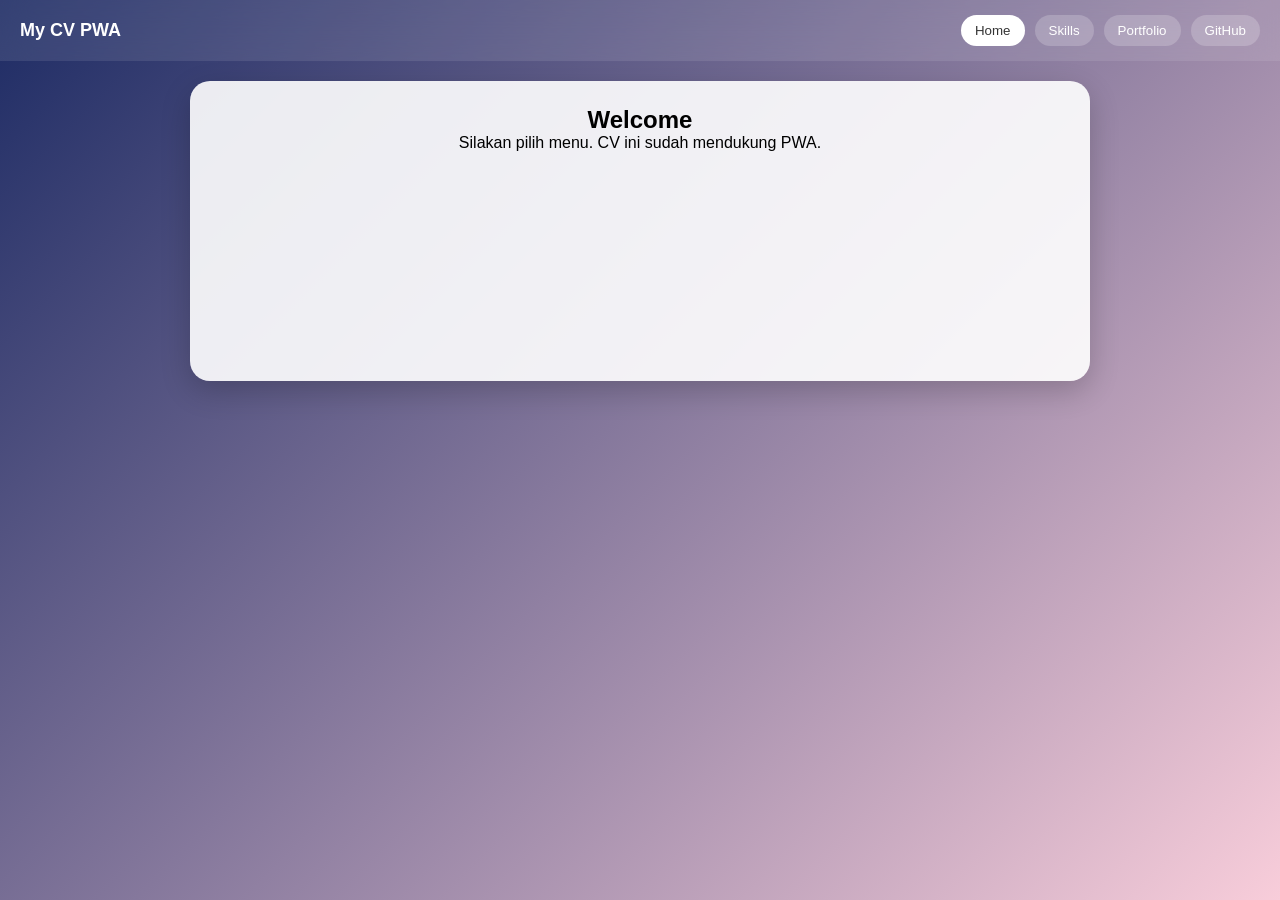
==== index.html @ 461a1b02 "Add files via upload" ====
<!DOCTYPE html>
<html lang="id">
<head>
    <meta charset="UTF-8">
    <meta name="viewport" content="width=device-width, initial-scale=1.0">
    <title>CV Portfolio PWA</title>

    <!-- HUBUNGKAN KE PWA MANIFEST[cite: 1, 4] -->
    <link rel="manifest" href="./manifest.json">
    <meta name="theme-color" content="#1d2b64">
    
    <!-- KONFIGURASI AGAR FULLSCREEN DI SMARTPHONE[cite: 4] -->
    <meta name="mobile-web-app-capable" content="yes">
    <meta name="apple-mobile-web-app-capable" content="yes">
    <meta name="apple-mobile-web-app-status-bar-style" content="black-translucent">
    <link rel="apple-touch-icon" href="image.png">

    <!-- JQUERY UNTUK LOGIKA GITHUB INFO[cite: 2] -->
    <script src="https://code.jquery.com/jquery-3.6.0.min.js"></script>

    <style>
        /* CSS DASAR & GLASSMORPHISM[cite: 4] */
        *{
            margin:0;
            padding:0;
            box-sizing:border-box;
            font-family:'Segoe UI',sans-serif;
        }

        body{
            background: linear-gradient(135deg,#1d2b64,#f8cdda);
            min-height:100vh;
        }

        /* NAVBAR STICKY[cite: 4] */
        .navbar{
            display:flex;
            justify-content:space-between;
            align-items:center;
            padding:15px 20px;
            backdrop-filter: blur(15px);
            position:sticky;
            top:0;
            z-index:1000;
            background: rgba(255, 255, 255, 0.1);
        }

        .logo{
            color:white;
            font-weight:bold;
            font-size:18px;
        }

        .menu{
            display:flex;
            gap:10px;
        }

        .menu button{
            padding:8px 14px;
            border:none;
            border-radius:20px;
            background:rgba(255,255,255,0.2);
            color:white;
            cursor:pointer;
            transition:0.3s;
        }

        .menu button:hover, .menu button.active{
            background:white;
            color:#333;
        }

        .hamburger{
            display:none;
            flex-direction:column;
            cursor:pointer;
        }

        .hamburger div{
            width:25px;
            height:3px;
            background:white;
            margin:4px;
        }

        /* CONTAINER KONTEN[cite: 4] */
        #content{
            max-width:900px;
            margin:20px auto;
            background:rgba(255,255,255,0.9);
            padding:25px;
            border-radius:20px;
            box-shadow:0 10px 30px rgba(0,0,0,0.2);
            min-height:300px;
            animation:fade 0.4s;
        }

        @keyframes fade{
            from{opacity:0; transform:translateY(10px);}
            to{opacity:1;}
        }

        /* RESPONSIVE MENU UNTUK SMARTPHONE[cite: 4] */
        @media(max-width:768px){
            .menu{
                position:absolute;
                top:60px;
                left:0;
                width:100%;
                background:rgba(0,0,0,0.9);
                flex-direction:column;
                display:none;
                padding:10px;
            }
            .menu.show{
                display:flex;
            }
            .menu button{
                width:100%;
            }
            .hamburger{
                display:flex;
            }
        }
    </style>
</head>
<body>

<div class="navbar">
    <div class="logo">My CV PWA</div>

    <div class="hamburger" id="hamburger">
        <div></div>
        <div></div>
        <div></div>
    </div>

    <div class="menu" id="menu">
        <button class="active" onclick="loadPage('home')">Home</button>
        <button onclick="loadPage('skills')">Skills</button>
        <button onclick="loadPage('portfolio')">Portfolio</button>
        <button onclick="loadPage('github')">GitHub</button>
    </div>
</div>

<div id="content">
    <!-- Konten Default -->
    <h2 style="text-align:center;">Welcome</h2>
    <p style="text-align:center;">Silakan pilih menu. CV ini sudah mendukung PWA.</p>
</div>

<script>
    // 1. REGISTRASI SERVICE WORKER UNTUK PWA[cite: 4, 9]
    if ('serviceWorker' in navigator) {
        window.addEventListener('load', () => {
            navigator.serviceWorker.register('./sw.js')
                .then(() => console.log('Service Worker: Terdaftar'))
                .catch(err => console.error('Service Worker: Gagal', err));
        });
    }

    // 2. LOGIKA MENU HAMBURGER[cite: 4]
    document.getElementById('hamburger').addEventListener('click', function() {
        document.getElementById('menu').classList.toggle('show');
    });

    // 3. LOGIKA NAVIGASI KONTEN (SPA STYLE)[cite: 4]
    function loadPage(page){
        let content = document.getElementById('content');
        
        // Menutup menu mobile setelah klik
        document.getElementById('menu').classList.remove('show');
        
        // Mengganti tombol aktif
        document.querySelectorAll('.menu button').forEach(btn => btn.classList.remove('active'));
        event.target.classList.add('active');

        // Menampilkan konten berdasarkan halaman[cite: 2, 3, 6, 8]
        if(page === 'home'){
            content.innerHTML = `
                <div style="text-align:center;">
                    <img src="image.png" style="width:130px; height:130px; border-radius:50%; border:4px solid #fff; box-shadow:0 5px 15px rgba(0,0,0,0.2);">
                    <h3>Ahmad Fauzi</h3>
                    <p>Mahasiswa pengembang web dan desain UI/UX.</p>
                </div>`;
        } else if(page === 'skills'){
            content.innerHTML = `
                <h2>Skills</h2>
                <div style="display: grid; grid-template-columns: repeat(auto-fit, minmax(120px,1fr)); gap: 10px;">
                    <div style="padding:20px; background:#46a3a7; color:white; text-align:center; border-radius:10px;">HTML</div>
                    <div style="padding:20px; background:#46a3a7; color:white; text-align:center; border-radius:10px;">CSS</div>
                    <div style="padding:20px; background:#46a3a7; color:white; text-align:center; border-radius:10px;">JavaScript</div>
                </div>`;
        } else if(page === 'portfolio'){
            content.innerHTML = `
                <h2>Portfolio</h2>
                <div style="display: grid; grid-template-columns: repeat(auto-fit, minmax(150px,1fr)); gap: 10px;">
                    <div style="padding: 20px; background: #2fc989; border-radius: 10px; text-align: center;">Project CV PWA</div>
                    <div style="padding: 20px; background: #2fc989; border-radius: 10px; text-align: center;">Inventory System</div>
                </div>`;
        } else if(page === 'github'){
            content.innerHTML = `<h2>GitHub Info</h2><p>Loading data...</p>`;
            // Logika fetch GitHub bisa ditambahkan di sini[cite: 2]
        }
    }
</script>

</body>
</html>
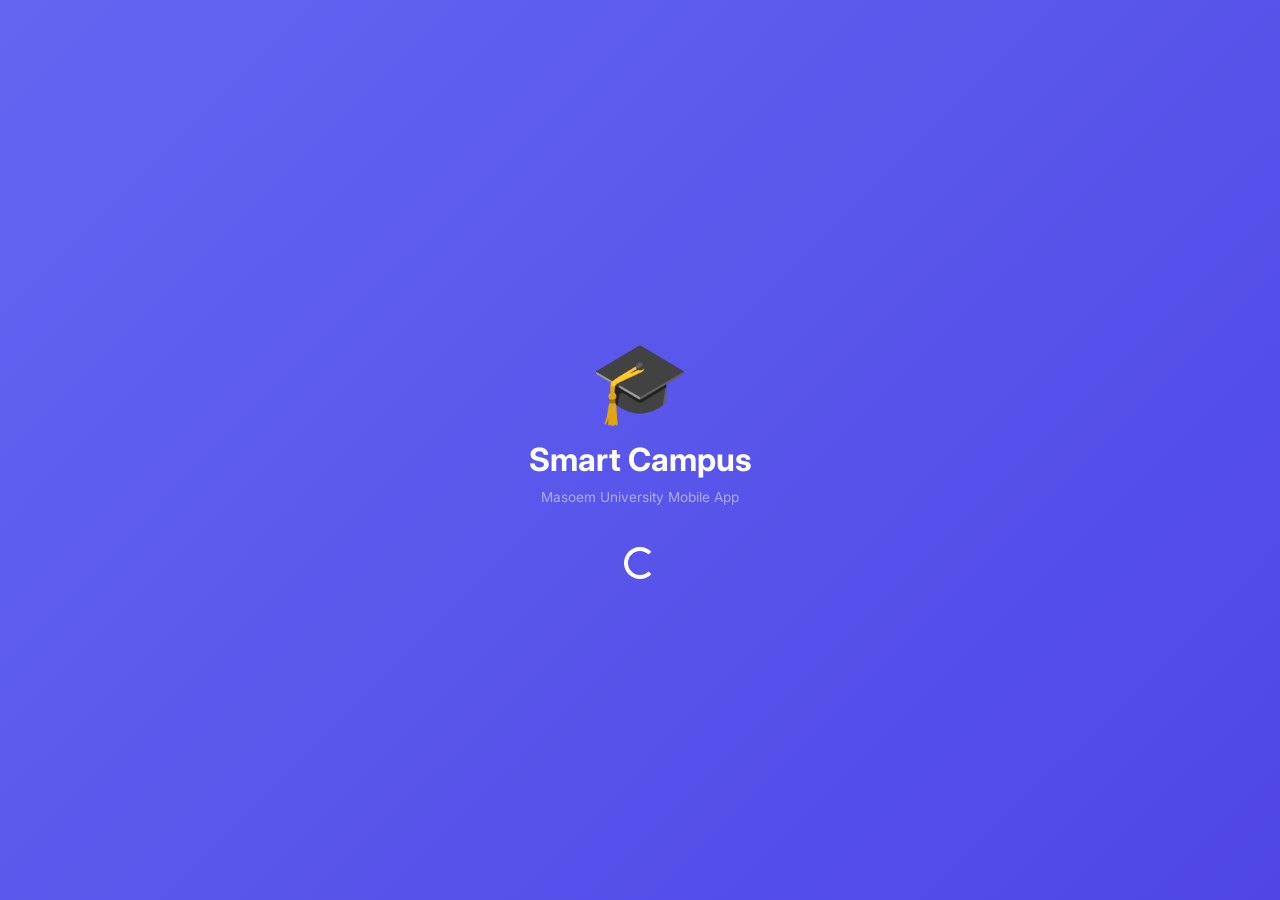
==== commit 6424c73e: "Add files via upload" ====
--- a/index.html
+++ b/index.html
@@ -3,208 +3,178 @@
 <head>
     <meta charset="UTF-8">
     <meta name="viewport" content="width=device-width, initial-scale=1.0">
-    <title>CV Portfolio PWA</title>
-
-    <!-- HUBUNGKAN KE PWA MANIFEST[cite: 1, 4] -->
-    <link rel="manifest" href="./manifest.json">
-    <meta name="theme-color" content="#1d2b64">
-    
-    <!-- KONFIGURASI AGAR FULLSCREEN DI SMARTPHONE[cite: 4] -->
-    <meta name="mobile-web-app-capable" content="yes">
-    <meta name="apple-mobile-web-app-capable" content="yes">
-    <meta name="apple-mobile-web-app-status-bar-style" content="black-translucent">
-    <link rel="apple-touch-icon" href="image.png">
-
-    <!-- JQUERY UNTUK LOGIKA GITHUB INFO[cite: 2] -->
-    <script src="https://code.jquery.com/jquery-3.6.0.min.js"></script>
-
-    <style>
-        /* CSS DASAR & GLASSMORPHISM[cite: 4] */
-        *{
-            margin:0;
-            padding:0;
-            box-sizing:border-box;
-            font-family:'Segoe UI',sans-serif;
-        }
-
-        body{
-            background: linear-gradient(135deg,#1d2b64,#f8cdda);
-            min-height:100vh;
-        }
-
-        /* NAVBAR STICKY[cite: 4] */
-        .navbar{
-            display:flex;
-            justify-content:space-between;
-            align-items:center;
-            padding:15px 20px;
-            backdrop-filter: blur(15px);
-            position:sticky;
-            top:0;
-            z-index:1000;
-            background: rgba(255, 255, 255, 0.1);
-        }
-
-        .logo{
-            color:white;
-            font-weight:bold;
-            font-size:18px;
-        }
-
-        .menu{
-            display:flex;
-            gap:10px;
-        }
-
-        .menu button{
-            padding:8px 14px;
-            border:none;
-            border-radius:20px;
-            background:rgba(255,255,255,0.2);
-            color:white;
-            cursor:pointer;
-            transition:0.3s;
-        }
-
-        .menu button:hover, .menu button.active{
-            background:white;
-            color:#333;
-        }
-
-        .hamburger{
-            display:none;
-            flex-direction:column;
-            cursor:pointer;
-        }
-
-        .hamburger div{
-            width:25px;
-            height:3px;
-            background:white;
-            margin:4px;
-        }
-
-        /* CONTAINER KONTEN[cite: 4] */
-        #content{
-            max-width:900px;
-            margin:20px auto;
-            background:rgba(255,255,255,0.9);
-            padding:25px;
-            border-radius:20px;
-            box-shadow:0 10px 30px rgba(0,0,0,0.2);
-            min-height:300px;
-            animation:fade 0.4s;
-        }
-
-        @keyframes fade{
-            from{opacity:0; transform:translateY(10px);}
-            to{opacity:1;}
-        }
-
-        /* RESPONSIVE MENU UNTUK SMARTPHONE[cite: 4] */
-        @media(max-width:768px){
-            .menu{
-                position:absolute;
-                top:60px;
-                left:0;
-                width:100%;
-                background:rgba(0,0,0,0.9);
-                flex-direction:column;
-                display:none;
-                padding:10px;
-            }
-            .menu.show{
-                display:flex;
-            }
-            .menu button{
-                width:100%;
-            }
-            .hamburger{
-                display:flex;
-            }
-        }
-    </style>
+    <title>My Smart Campus</title>
+    <link rel="stylesheet" href="https://cdn.jsdelivr.net/npm/bootstrap@5.3.0/dist/css/bootstrap.min.css">
+    <link rel="stylesheet" href="https://fonts.googleapis.com/css2?family=Inter:wght@400;600;700;800&display=swap">
+    <link rel="stylesheet" href="style.css">
+    <link rel="manifest" href="manifest.json">
 </head>
 <body>
 
-<div class="navbar">
-    <div class="logo">My CV PWA</div>
+    <div class="mobile-wrapper">
+        
+        <div id="splash-screen" class="splash-container">
+            <div class="splash-logo">🎓</div>
+            <h2 class="splash-title text-white fw-bold">Smart Campus</h2>
+            <p class="splash-subtitle text-white-50 small">Masoem University Mobile App</p>
+            <div class="spinner-border text-white mt-4" role="status"></div>
+        </div>
 
-    <div class="hamburger" id="hamburger">
-        <div></div>
-        <div></div>
-        <div></div>
+        <div id="login-page" class="login-container" style="display:none;">
+            <div class="login-card text-center">
+                <div class="login-icon">🔐</div>
+                <h3 class="fw-bold mb-1">Selamat Datang</h3>
+                <p class="text-muted small mb-4">Silakan masuk dengan akun SIAKAD Anda</p>
+                <div class="form-floating mb-3">
+                    <input type="text" id="username" class="form-control" placeholder="NIM Mahasiswa" value="202604001">
+                    <label for="username">NIM Mahasiswa</label>
+                </div>
+                <button class="btn btn-indigo w-100 py-2.5 fw-bold" onclick="handleLogin()">Masuk Aplikasi</button>
+            </div>
+        </div>
+
+        <div id="main-content" style="display:none; height: 100%;">
+            <header class="p-3 sticky-top d-flex justify-content-between align-items-center" style="background: var(--card-glass-bg); backdrop-filter: blur(10px); border-bottom: 1px solid var(--border-glass); z-index: 1040;">
+                <h5 id="page-title" class="m-0 fw-bold" style="color: var(--text-main);">Dashboard</h5>
+                <button onclick="toggleTheme()" class="btn btn-sm btn-outline-indigo rounded-circle d-flex align-items-center justify-content-center" style="width: 35px; height: 35px; padding:0;">🌓</button>
+            </header>
+
+            <main class="content-area">
+                
+                <section id="dashboard" class="page">
+                    <div class="smart-card p-3 mb-3 text-white" style="background: var(--primary-gradient); border: none;">
+                        <h6 class="fw-bold opacity-75 mb-1">Inspirasi Hari Ini ✨</h6>
+                        <div id="quote-area" class="small fst-italic">"Memuat motivasi akademik..."</div>
+                    </div>
+
+                    <div class="smart-card p-3 mb-3">
+                        <div class="d-flex align-items-center gap-2 mb-2">
+                            <span style="font-size: 1.1rem;">📌</span>
+                            <h6 class="fw-bold m-0" style="color: var(--primary-indigo);">Kuliah Hari Ini</h6>
+                        </div>
+                        <div id="schedule-highlight">
+                            <div class="placeholder-glow">
+                                <span class="placeholder col-8 mb-1"></span>
+                                <span class="placeholder col-5"></span>
+                            </div>
+                        </div>
+                    </div>
+                </section>
+
+                <section id="jadwal" class="page" style="display:none;">
+                    <div class="d-flex justify-content-between align-items-center mb-1">
+                        <h5 class="fw-bold m-0" style="color: var(--text-main);">Jadwal Kuliah</h5>
+                        <span class="badge bg-indigo-gradient rounded-pill px-3 py-1.5 fw-semibold" style="font-size: 0.65rem;">D3 KA</span>
+                    </div>
+                    <p class="text-muted mb-3" style="font-size: 0.75rem;">Daftar mata kuliah semester berjalan.</p>
+                    <div id="schedule-list" class="d-flex flex-column gap-2"></div>
+                </section>
+
+                <section id="tugas" class="page" style="display:none;">
+                    <h5 class="fw-bold mb-1" style="color: var(--text-main);">Misi Akademik</h5>
+                    <p class="text-muted mb-3" style="font-size: 0.75rem;">Kelola tugas mata kuliah Anda.</p>
+                    <div class="input-group mb-3 shadow-sm rounded-3 overflow-hidden" style="border: 1px solid var(--border-glass);">
+                        <input type="text" id="task-input" class="form-control border-0 py-2.5" placeholder="Tulis tugas baru..." style="background: var(--card-glass-bg); color: var(--text-main); font-size: 0.85rem;">
+                        <button class="btn btn-indigo px-4 fw-semibold" onclick="addTask()">Tambah</button>
+                    </div>
+                    <div id="task-list" class="d-flex flex-column gap-2"></div>
+                </section>
+
+                <section id="notifikasi" class="page" style="display:none;">
+                    <h5 class="fw-bold mb-3" style="color: var(--text-main);">Pemberitahuan</h5>
+                    <div class="smart-card p-3 mb-2 d-flex gap-3 align-items-start">
+                        <div class="p-2 bg-primary-subtle text-primary rounded-3">📢</div>
+                        <div>
+                            <strong class="d-block text-main small" style="color: var(--text-main);">Batas Pengumpulan Laporan PAL</strong>
+                            <small class="text-muted d-block mt-1" style="font-size: 0.72rem;">Pastikan draf laporan Bab I dan Bab II mengenai Sistem Informasi Perpustakaan sudah siap.</small>
+                        </div>
+                    </div>
+                </section>
+
+                <section id="profil" class="page" style="display:none;">
+                    <h5 class="fw-bold mb-3" style="color: var(--text-main);">Profil Pengembang</h5>
+                    
+                    <div class="smart-card p-3 text-center mb-3">
+                        <img src="ahmad.jpg" alt="ahmad" class="rounded-circle border border-3 border-primary shadow-sm mb-2" style="width: 85px; height: 85px; object-fit: cover;">
+                        <h6 class="fw-bold m-0" style="color: var(--text-main);">ahmad</h6>
+                        <p class="text-indigo small fw-semibold mb-0">D3 Komputerisasi Akuntansi</p>
+                    </div>
+
+                    <div class="smart-card p-3 mb-3">
+                        <p class="fw-bold text-center mb-3" style="font-size: 0.8rem; color: var(--text-main);">Eksperimen Hardware Web API</p>
+                        <div class="d-flex justify-content-around align-items-center text-center">
+                            
+                            <div class="feature-item" onclick="jalankanFitur(1)">
+                                <div class="feature-icon-circle">📷</div>
+                                <span class="feature-label">Camera</span>
+                            </div>
+
+                            <div class="feature-item" onclick="jalankanFitur(2)">
+                                <div class="feature-icon-circle">📍</div>
+                                <span class="feature-label">Location</span>
+                            </div>
+
+                            <div class="feature-item" onclick="jalankanFitur(3)">
+                                <div class="feature-icon-circle">🎙️</div>
+                                <span class="feature-label">Voice</span>
+                            </div>
+
+                        </div>
+                    </div>
+
+                    <div id="box-hasil-fitur" class="smart-card p-3 mb-3 text-center" style="display: none; background: rgba(99, 102, 241, 0.05);">
+                        <h6 id="judul-hasil" class="fw-bold text-indigo mb-2" style="font-size: 0.82rem;"></h6>
+                        
+                        <div id="container-konten-fitur">
+                            <div id="konten-hasil" class="small text-muted mb-2" style="font-size: 0.78rem;"></div>
+                            
+                            <video id="webcam-preview" autoplay playsinline class="w-100 rounded-3 border d-none mb-2" style="max-height: 180px; object-fit: cover; background: #000;"></video>
+                            
+                            <button id="btn-action-fitur" class="btn btn-sm btn-danger d-none w-100" style="font-size: 0.75rem; border-radius: 8px;"></button>
+                        </div>
+                    </div>
+
+                    <div class="d-flex flex-column gap-2 mb-4">
+                        <a href="https://namamhs.vercel.app" target="_blank" class="btn btn-outline-indigo py-2 small d-block">🔗 Lihat Portofolio CV Online</a>
+                        <a href="https://github.com/username" target="_blank" class="btn btn-dark py-2 small shadow-sm d-block" style="border-radius: 12px; background: #1e293b;">🐙 Kunjungi GitHub Profile</a>
+                    </div>
+                    
+                    <div style="height: 40px;"></div>
+                </section>
+            </main>
+
+            <nav class="navbar-bottom">
+                <button class="nav-btn active" id="btn-dashboard" onclick="showPage('dashboard', 'Dashboard')">
+                    <span class="nav-icon">🏠</span><span class="nav-text">Home</span>
+                </button>
+                <button class="nav-btn" id="btn-jadwal" onclick="showPage('jadwal', 'Jadwal')">
+                    <span class="nav-icon">📅</span><span class="nav-text">Jadwal</span>
+                </button>
+                <button class="nav-btn" id="btn-tugas" onclick="showPage('tugas', 'Tugas')">
+                    <span class="nav-icon">📝</span><span class="nav-text">Misi</span>
+                </button>
+                <button class="nav-btn" id="btn-notifikasi" onclick="showPage('notifikasi', 'Notif')">
+                    <span class="nav-icon">🔔</span><span class="nav-text">Notif</span>
+                </button>
+                <button class="nav-btn" id="btn-profil" onclick="showPage('profil', 'Profil')">
+                    <span class="nav-icon">👤</span><span class="nav-text">Profil</span>
+                </button>
+            </nav>
+        </div>
+
+        <div class="toast-container position-absolute bottom-0 start-50 translate-middle-x mb-5 p-3" style="z-index: 1060; width: 90%;">
+            <div id="app-toast" class="toast align-items-center text-white bg-dark border-0 rounded-3 shadow" role="alert" aria-live="assertive" aria-atomic="true">
+                <div class="d-flex">
+                    <div class="toast-body small fw-medium" id="toast-message">Sistem operasional.</div>
+                    <button type="button" class="btn-close btn-close-white me-2 m-auto" data-bs-dismiss="toast" aria-label="Close"></button>
+                </div>
+            </div>
+        </div>
+
     </div>
 
-    <div class="menu" id="menu">
-        <button class="active" onclick="loadPage('home')">Home</button>
-        <button onclick="loadPage('skills')">Skills</button>
-        <button onclick="loadPage('portfolio')">Portfolio</button>
-        <button onclick="loadPage('github')">GitHub</button>
-    </div>
-</div>
-
-<div id="content">
-    <!-- Konten Default -->
-    <h2 style="text-align:center;">Welcome</h2>
-    <p style="text-align:center;">Silakan pilih menu. CV ini sudah mendukung PWA.</p>
-</div>
-
-<script>
-    // 1. REGISTRASI SERVICE WORKER UNTUK PWA[cite: 4, 9]
-    if ('serviceWorker' in navigator) {
-        window.addEventListener('load', () => {
-            navigator.serviceWorker.register('./sw.js')
-                .then(() => console.log('Service Worker: Terdaftar'))
-                .catch(err => console.error('Service Worker: Gagal', err));
-        });
-    }
-
-    // 2. LOGIKA MENU HAMBURGER[cite: 4]
-    document.getElementById('hamburger').addEventListener('click', function() {
-        document.getElementById('menu').classList.toggle('show');
-    });
-
-    // 3. LOGIKA NAVIGASI KONTEN (SPA STYLE)[cite: 4]
-    function loadPage(page){
-        let content = document.getElementById('content');
-        
-        // Menutup menu mobile setelah klik
-        document.getElementById('menu').classList.remove('show');
-        
-        // Mengganti tombol aktif
-        document.querySelectorAll('.menu button').forEach(btn => btn.classList.remove('active'));
-        event.target.classList.add('active');
-
-        // Menampilkan konten berdasarkan halaman[cite: 2, 3, 6, 8]
-        if(page === 'home'){
-            content.innerHTML = `
-                <div style="text-align:center;">
-                    <img src="image.png" style="width:130px; height:130px; border-radius:50%; border:4px solid #fff; box-shadow:0 5px 15px rgba(0,0,0,0.2);">
-                    <h3>Ahmad Fauzi</h3>
-                    <p>Mahasiswa pengembang web dan desain UI/UX.</p>
-                </div>`;
-        } else if(page === 'skills'){
-            content.innerHTML = `
-                <h2>Skills</h2>
-                <div style="display: grid; grid-template-columns: repeat(auto-fit, minmax(120px,1fr)); gap: 10px;">
-                    <div style="padding:20px; background:#46a3a7; color:white; text-align:center; border-radius:10px;">HTML</div>
-                    <div style="padding:20px; background:#46a3a7; color:white; text-align:center; border-radius:10px;">CSS</div>
-                    <div style="padding:20px; background:#46a3a7; color:white; text-align:center; border-radius:10px;">JavaScript</div>
-                </div>`;
-        } else if(page === 'portfolio'){
-            content.innerHTML = `
-                <h2>Portfolio</h2>
-                <div style="display: grid; grid-template-columns: repeat(auto-fit, minmax(150px,1fr)); gap: 10px;">
-                    <div style="padding: 20px; background: #2fc989; border-radius: 10px; text-align: center;">Project CV PWA</div>
-                    <div style="padding: 20px; background: #2fc989; border-radius: 10px; text-align: center;">Inventory System</div>
-                </div>`;
-        } else if(page === 'github'){
-            content.innerHTML = `<h2>GitHub Info</h2><p>Loading data...</p>`;
-            // Logika fetch GitHub bisa ditambahkan di sini[cite: 2]
-        }
-    }
-</script>
-
+    <script src="https://code.jquery.com/jquery-3.6.0.min.js"></script>
+    <script src="https://cdn.jsdelivr.net/npm/bootstrap@5.3.0/dist/js/bootstrap.bundle.min.js"></script>
+    <script src="script.js"></script>
 </body>
 </html>
--- a/style.css
+++ b/style.css
@@ -0,0 +1,184 @@
+:root {
+    --primary-indigo: #6366f1;
+    --primary-gradient: linear-gradient(135deg, #6366f1 0%, #4f46e5 100%);
+    --bg-light-app: #f8fafc;
+    --card-glass-bg: rgba(255, 255, 255, 0.85);
+    --border-glass: rgba(255, 255, 255, 0.3);
+    --text-main: #1e293b;
+    --text-muted: #64748b;
+    --shadow-premium: 0 10px 30px -5px rgba(0, 0, 0, 0.08), 0 4px 12px -5px rgba(0, 0, 0, 0.03);
+}
+
+/* DARK MODE PALETTE */
+body.dark-mode {
+    --bg-light-app: #0f172a;
+    --card-glass-bg: rgba(30, 41, 59, 0.75);
+    --border-glass: rgba(255, 255, 255, 0.1);
+    --text-main: #f8fafc;
+    --text-muted: #94a3b8;
+}
+
+/* BASE BODY - DIBUAT MENGIKUTI LAYAR PENUH */
+body {
+    background-color: var(--bg-light-app); 
+    margin: 0;
+    padding: 0;
+    min-height: 100vh;
+    font-family: 'Inter', sans-serif;
+}
+
+/* WRAPPER RESPONSIVE: RESPOND TERHADAP DESKTOP & MOBILE */
+.mobile-wrapper {
+    width: 100%;
+    min-height: 100vh;
+    background: var(--bg-light-app);
+    position: relative; 
+    box-sizing: border-box;
+    display: flex;
+    flex-direction: column;
+}
+
+/* AREA KONTEN MENYESUAIKAN TINGGI OTOMATIS */
+.content-area {
+    padding: 20px;
+    flex: 1;
+    padding-bottom: 90px; /* Jarak aman agar konten bawah tidak tertutup navbar */
+    box-sizing: border-box;
+}
+
+/* NAVBAR BAWAH RESPONSIVE: MENGIKUTI LEBAR PERANGKAT */
+.navbar-bottom {
+    position: fixed !important; 
+    bottom: 0;
+    left: 0;
+    width: 100%;
+    background: var(--card-glass-bg);
+    backdrop-filter: blur(12px);
+    -webkit-backdrop-filter: blur(12px);
+    border-top: 1px solid var(--border-glass);
+    z-index: 1030;
+    display: flex;
+    justify-content: space-around;
+    padding: 12px 10px 16px 10px;
+    margin: 0;
+}
+
+/* TOMBOL NAVIGASI */
+.nav-btn {
+    background: none;
+    border: none;
+    display: flex;
+    flex-direction: column;
+    align-items: center;
+    justify-content: center;
+    color: var(--text-muted);
+    transition: all 0.25s ease;
+    cursor: pointer;
+    padding: 8px 16px;
+    border-radius: 16px;
+}
+
+.nav-btn .nav-icon { font-size: 1.3rem; margin-bottom: 2px; }
+.nav-btn .nav-text { font-size: 0.75rem; font-weight: 600; }
+.nav-btn.active { color: var(--primary-indigo); background: rgba(99, 102, 241, 0.08); }
+
+/* CARDS GLASSMORPHISM */
+.smart-card {
+    background: var(--card-glass-bg);
+    backdrop-filter: blur(8px);
+    border: 1px solid var(--border-glass);
+    border-radius: 20px;
+    box-shadow: var(--shadow-premium);
+}
+
+/* KELOMPOK GRID MENU BULAT */
+.feature-item {
+    display: flex;
+    flex-direction: column;
+    align-items: center;
+    cursor: pointer;
+    transition: transform 0.2s ease;
+}
+
+.feature-item:active {
+    transform: scale(0.92);
+}
+
+.feature-icon-circle {
+    width: 55px;
+    height: 55px;
+    background: var(--primary-gradient);
+    color: white;
+    font-size: 1.4rem;
+    border-radius: 50%;
+    display: flex;
+    align-items: center;
+    justify-content: center;
+    box-shadow: 0 5px 12px rgba(99, 102, 241, 0.25);
+    margin-bottom: 6px;
+}
+
+.feature-label {
+    font-size: 0.75rem;
+    font-weight: 600;
+    color: var(--text-main);
+}
+
+/* SPLASH SCREEN & LOGIN PAGE (FULL SCREEN RESPONSIVE) */
+.splash-container, .login-container {
+    position: fixed;
+    top: 0;
+    left: 0;
+    width: 100vw;
+    height: 100vh;
+    z-index: 1050;
+    display: flex;
+    flex-direction: column;
+    justify-content: center;
+    align-items: center;
+    padding: 24px;
+    box-sizing: border-box;
+}
+.splash-container { background: var(--primary-gradient); }
+.login-container { background: var(--bg-light-app); }
+
+.login-card {
+    background: var(--card-glass-bg);
+    border: 1px solid var(--border-glass);
+    padding: 40px 30px;
+    border-radius: 28px;
+    box-shadow: var(--shadow-premium);
+    width: 100%;
+    max-width: 400px; /* Membatasi lebar form login di komputer agar tetap proporsional */
+}
+.splash-logo { font-size: 5rem; animation: pulse 2s infinite; }
+.login-icon { font-size: 3.5rem; margin-bottom: 12px; }
+
+@keyframes pulse {
+    0% { transform: scale(1); }
+    50% { transform: scale(1.05); }
+    100% { transform: scale(1); }
+}
+
+/* UTILITIES BUTTONS */
+.btn-indigo { background: var(--primary-gradient); color: white; border: none; border-radius: 12px; }
+.btn-indigo:hover { opacity: 0.95; color: white; }
+.btn-outline-indigo { border: 1.5px solid var(--primary-indigo); color: var(--primary-indigo); font-weight: 600; border-radius: 12px; background: transparent; }
+.btn-outline-indigo:hover { background: var(--primary-gradient); color: white; }
+.bg-indigo-gradient { background: var(--primary-gradient); }
+.text-indigo { color: var(--primary-indigo); }
+.small { font-size: 0.85rem; }
+
+/* OPTIMASI LAYAR DEKSTOP (DIBUAT AGAR KONTEN GRID BERJEJER RAPI JIKA DI LAYAR LEBAR) */
+@media (min-width: 768px) {
+    .content-area {
+        max-width: 900px;
+        margin: 0 auto;
+        width: 100%;
+    }
+    #schedule-list, #task-list {
+        display: grid;
+        grid-template-columns: repeat(2, 1fr);
+        gap: 15px;
+    }
+}
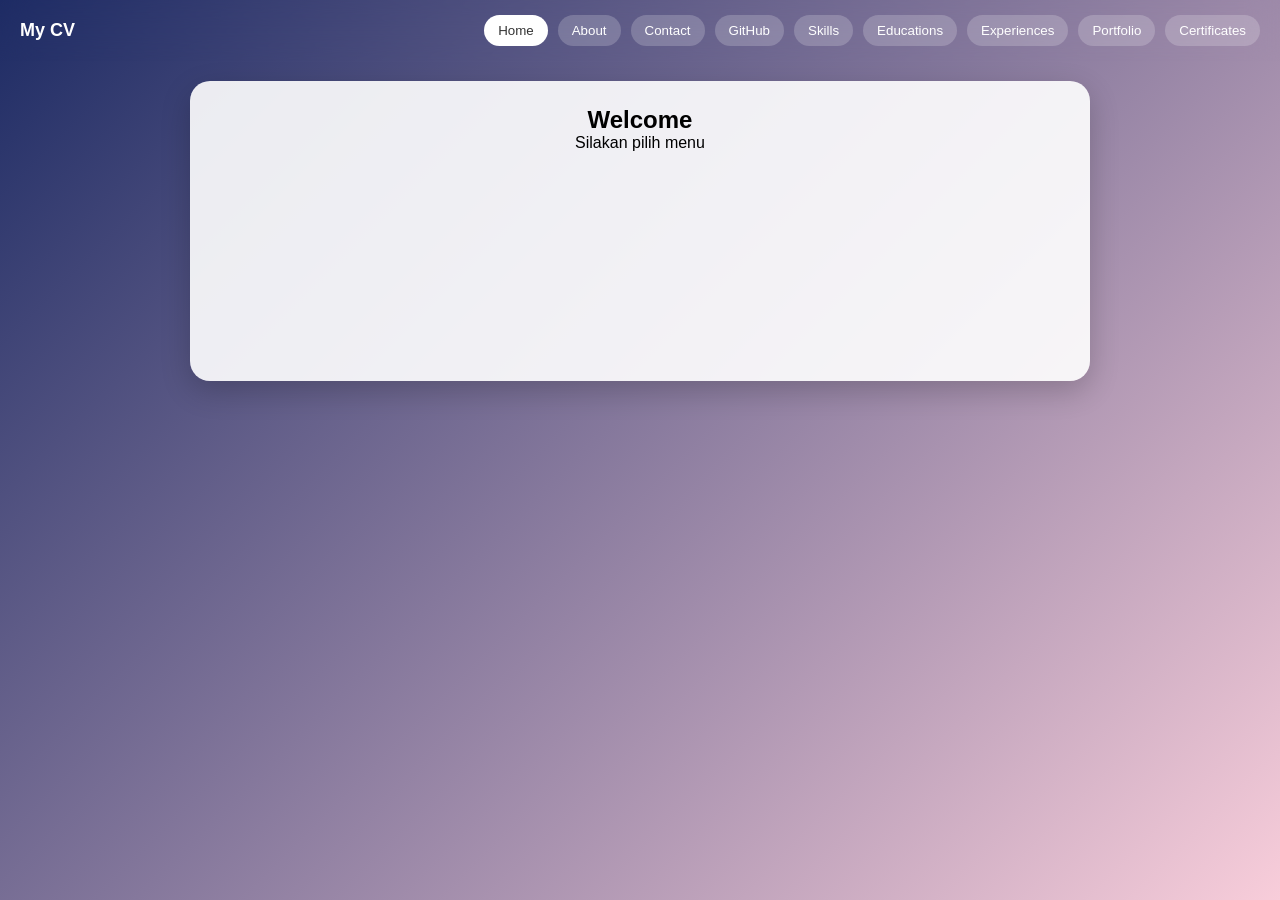
==== commit 61e0fcfc: "Add files via upload" ====
--- a/index.html
+++ b/index.html
@@ -1,180 +1,162 @@
 <!DOCTYPE html>
 <html lang="id">
 <head>
-    <meta charset="UTF-8">
-    <meta name="viewport" content="width=device-width, initial-scale=1.0">
-    <title>My Smart Campus</title>
-    <link rel="stylesheet" href="https://cdn.jsdelivr.net/npm/bootstrap@5.3.0/dist/css/bootstrap.min.css">
-    <link rel="stylesheet" href="https://fonts.googleapis.com/css2?family=Inter:wght@400;600;700;800&display=swap">
-    <link rel="stylesheet" href="style.css">
-    <link rel="manifest" href="manifest.json">
+<meta charset="UTF-8">
+<meta name="viewport" content="width=device-width, initial-scale=1.0">
+<title>CV Portfolio</title>
+
+<script src="https://code.jquery.com/jquery-3.6.0.min.js"></script>
+
+<style>
+*{
+  margin:0;
+  padding:0;
+  box-sizing:border-box;
+  font-family:'Segoe UI',sans-serif;
+}
+
+body{
+  background: linear-gradient(135deg,#1d2b64,#f8cdda);
+  min-height:100vh;
+}
+
+/* NAVBAR */
+.navbar{
+  display:flex;
+  justify-content:space-between;
+  align-items:center;
+  padding:15px 20px;
+  backdrop-filter: blur(15px);
+  position:sticky;
+  top:0;
+  z-index:1000;
+}
+
+.logo{
+  color:white;
+  font-weight:bold;
+  font-size:18px;
+}
+
+.menu{
+  display:flex;
+  gap:10px;
+}
+
+.menu button{
+  padding:8px 14px;
+  border:none;
+  border-radius:20px;
+  background:rgba(255,255,255,0.2);
+  color:white;
+  cursor:pointer;
+  transition:0.3s;
+}
+
+.menu button:hover{
+  background:white;
+  color:#333;
+}
+
+.menu button.active{
+  background:white;
+  color:#333;
+}
+
+/* HAMBURGER */
+.hamburger{
+  display:none;
+  flex-direction:column;
+  cursor:pointer;
+}
+
+.hamburger div{
+  width:25px;
+  height:3px;
+  background:white;
+  margin:4px;
+}
+
+/* CONTENT */
+#content{
+  max-width:900px;
+  margin:20px auto;
+  background:rgba(255,255,255,0.9);
+  padding:25px;
+  border-radius:20px;
+  box-shadow:0 10px 30px rgba(0,0,0,0.2);
+  min-height:300px;
+  animation:fade 0.4s;
+}
+
+@keyframes fade{
+  from{opacity:0; transform:translateY(10px);}
+  to{opacity:1;}
+}
+
+/* MOBILE */
+@media(max-width:768px){
+
+  .menu{
+    position:absolute;
+    top:60px;
+    left:0;
+    width:100%;
+    background:rgba(0,0,0,0.8);
+    flex-direction:column;
+    display:none;
+    padding:10px;
+  }
+
+  .menu.show{
+    display:flex;
+  }
+
+  .menu button{
+    width:100%;
+  }
+
+  .hamburger{
+    display:flex;
+  }
+}
+
+button:active{
+  transform:scale(0.95);
+}
+</style>
 </head>
+
 <body>
 
-    <div class="mobile-wrapper">
-        
-        <div id="splash-screen" class="splash-container">
-            <div class="splash-logo">🎓</div>
-            <h2 class="splash-title text-white fw-bold">Smart Campus</h2>
-            <p class="splash-subtitle text-white-50 small">Masoem University Mobile App</p>
-            <div class="spinner-border text-white mt-4" role="status"></div>
-        </div>
+<div class="navbar">
+  <div class="logo">My CV</div>
 
-        <div id="login-page" class="login-container" style="display:none;">
-            <div class="login-card text-center">
-                <div class="login-icon">🔐</div>
-                <h3 class="fw-bold mb-1">Selamat Datang</h3>
-                <p class="text-muted small mb-4">Silakan masuk dengan akun SIAKAD Anda</p>
-                <div class="form-floating mb-3">
-                    <input type="text" id="username" class="form-control" placeholder="NIM Mahasiswa" value="202604001">
-                    <label for="username">NIM Mahasiswa</label>
-                </div>
-                <button class="btn btn-indigo w-100 py-2.5 fw-bold" onclick="handleLogin()">Masuk Aplikasi</button>
-            </div>
-        </div>
+  <div class="hamburger" id="hamburger">
+    <div></div>
+    <div></div>
+    <div></div>
+  </div>
 
-        <div id="main-content" style="display:none; height: 100%;">
-            <header class="p-3 sticky-top d-flex justify-content-between align-items-center" style="background: var(--card-glass-bg); backdrop-filter: blur(10px); border-bottom: 1px solid var(--border-glass); z-index: 1040;">
-                <h5 id="page-title" class="m-0 fw-bold" style="color: var(--text-main);">Dashboard</h5>
-                <button onclick="toggleTheme()" class="btn btn-sm btn-outline-indigo rounded-circle d-flex align-items-center justify-content-center" style="width: 35px; height: 35px; padding:0;">🌓</button>
-            </header>
+  <div class="menu" id="menu">
+    <button id="homeBtn" class="active">Home</button>
+    <button id="aboutBtn">About</button>
+    <button id="contactBtn">Contact</button>
+    <button id="githubBtn">GitHub</button>
+    <button id="skillsBtn">Skills</button>
+    <button id="eduBtn">Educations</button>
+    <button id="expBtn">Experiences</button>
+    <button id="portBtn">Portfolio</button>
+    <button id="certBtn">Certificates</button>
+  </div>
+</div>
 
-            <main class="content-area">
-                
-                <section id="dashboard" class="page">
-                    <div class="smart-card p-3 mb-3 text-white" style="background: var(--primary-gradient); border: none;">
-                        <h6 class="fw-bold opacity-75 mb-1">Inspirasi Hari Ini ✨</h6>
-                        <div id="quote-area" class="small fst-italic">"Memuat motivasi akademik..."</div>
-                    </div>
+<div id="content">
+  <h2 style="text-align:center;">Welcome</h2>
+  <p style="text-align:center;">Silakan pilih menu</p>
+</div>
 
-                    <div class="smart-card p-3 mb-3">
-                        <div class="d-flex align-items-center gap-2 mb-2">
-                            <span style="font-size: 1.1rem;">📌</span>
-                            <h6 class="fw-bold m-0" style="color: var(--primary-indigo);">Kuliah Hari Ini</h6>
-                        </div>
-                        <div id="schedule-highlight">
-                            <div class="placeholder-glow">
-                                <span class="placeholder col-8 mb-1"></span>
-                                <span class="placeholder col-5"></span>
-                            </div>
-                        </div>
-                    </div>
-                </section>
+<script src="app.js"></script>
 
-                <section id="jadwal" class="page" style="display:none;">
-                    <div class="d-flex justify-content-between align-items-center mb-1">
-                        <h5 class="fw-bold m-0" style="color: var(--text-main);">Jadwal Kuliah</h5>
-                        <span class="badge bg-indigo-gradient rounded-pill px-3 py-1.5 fw-semibold" style="font-size: 0.65rem;">D3 KA</span>
-                    </div>
-                    <p class="text-muted mb-3" style="font-size: 0.75rem;">Daftar mata kuliah semester berjalan.</p>
-                    <div id="schedule-list" class="d-flex flex-column gap-2"></div>
-                </section>
-
-                <section id="tugas" class="page" style="display:none;">
-                    <h5 class="fw-bold mb-1" style="color: var(--text-main);">Misi Akademik</h5>
-                    <p class="text-muted mb-3" style="font-size: 0.75rem;">Kelola tugas mata kuliah Anda.</p>
-                    <div class="input-group mb-3 shadow-sm rounded-3 overflow-hidden" style="border: 1px solid var(--border-glass);">
-                        <input type="text" id="task-input" class="form-control border-0 py-2.5" placeholder="Tulis tugas baru..." style="background: var(--card-glass-bg); color: var(--text-main); font-size: 0.85rem;">
-                        <button class="btn btn-indigo px-4 fw-semibold" onclick="addTask()">Tambah</button>
-                    </div>
-                    <div id="task-list" class="d-flex flex-column gap-2"></div>
-                </section>
-
-                <section id="notifikasi" class="page" style="display:none;">
-                    <h5 class="fw-bold mb-3" style="color: var(--text-main);">Pemberitahuan</h5>
-                    <div class="smart-card p-3 mb-2 d-flex gap-3 align-items-start">
-                        <div class="p-2 bg-primary-subtle text-primary rounded-3">📢</div>
-                        <div>
-                            <strong class="d-block text-main small" style="color: var(--text-main);">Batas Pengumpulan Laporan PAL</strong>
-                            <small class="text-muted d-block mt-1" style="font-size: 0.72rem;">Pastikan draf laporan Bab I dan Bab II mengenai Sistem Informasi Perpustakaan sudah siap.</small>
-                        </div>
-                    </div>
-                </section>
-
-                <section id="profil" class="page" style="display:none;">
-                    <h5 class="fw-bold mb-3" style="color: var(--text-main);">Profil Pengembang</h5>
-                    
-                    <div class="smart-card p-3 text-center mb-3">
-                        <img src="ahmad.jpg" alt="ahmad" class="rounded-circle border border-3 border-primary shadow-sm mb-2" style="width: 85px; height: 85px; object-fit: cover;">
-                        <h6 class="fw-bold m-0" style="color: var(--text-main);">ahmad</h6>
-                        <p class="text-indigo small fw-semibold mb-0">D3 Komputerisasi Akuntansi</p>
-                    </div>
-
-                    <div class="smart-card p-3 mb-3">
-                        <p class="fw-bold text-center mb-3" style="font-size: 0.8rem; color: var(--text-main);">Eksperimen Hardware Web API</p>
-                        <div class="d-flex justify-content-around align-items-center text-center">
-                            
-                            <div class="feature-item" onclick="jalankanFitur(1)">
-                                <div class="feature-icon-circle">📷</div>
-                                <span class="feature-label">Camera</span>
-                            </div>
-
-                            <div class="feature-item" onclick="jalankanFitur(2)">
-                                <div class="feature-icon-circle">📍</div>
-                                <span class="feature-label">Location</span>
-                            </div>
-
-                            <div class="feature-item" onclick="jalankanFitur(3)">
-                                <div class="feature-icon-circle">🎙️</div>
-                                <span class="feature-label">Voice</span>
-                            </div>
-
-                        </div>
-                    </div>
-
-                    <div id="box-hasil-fitur" class="smart-card p-3 mb-3 text-center" style="display: none; background: rgba(99, 102, 241, 0.05);">
-                        <h6 id="judul-hasil" class="fw-bold text-indigo mb-2" style="font-size: 0.82rem;"></h6>
-                        
-                        <div id="container-konten-fitur">
-                            <div id="konten-hasil" class="small text-muted mb-2" style="font-size: 0.78rem;"></div>
-                            
-                            <video id="webcam-preview" autoplay playsinline class="w-100 rounded-3 border d-none mb-2" style="max-height: 180px; object-fit: cover; background: #000;"></video>
-                            
-                            <button id="btn-action-fitur" class="btn btn-sm btn-danger d-none w-100" style="font-size: 0.75rem; border-radius: 8px;"></button>
-                        </div>
-                    </div>
-
-                    <div class="d-flex flex-column gap-2 mb-4">
-                        <a href="https://namamhs.vercel.app" target="_blank" class="btn btn-outline-indigo py-2 small d-block">🔗 Lihat Portofolio CV Online</a>
-                        <a href="https://github.com/username" target="_blank" class="btn btn-dark py-2 small shadow-sm d-block" style="border-radius: 12px; background: #1e293b;">🐙 Kunjungi GitHub Profile</a>
-                    </div>
-                    
-                    <div style="height: 40px;"></div>
-                </section>
-            </main>
-
-            <nav class="navbar-bottom">
-                <button class="nav-btn active" id="btn-dashboard" onclick="showPage('dashboard', 'Dashboard')">
-                    <span class="nav-icon">🏠</span><span class="nav-text">Home</span>
-                </button>
-                <button class="nav-btn" id="btn-jadwal" onclick="showPage('jadwal', 'Jadwal')">
-                    <span class="nav-icon">📅</span><span class="nav-text">Jadwal</span>
-                </button>
-                <button class="nav-btn" id="btn-tugas" onclick="showPage('tugas', 'Tugas')">
-                    <span class="nav-icon">📝</span><span class="nav-text">Misi</span>
-                </button>
-                <button class="nav-btn" id="btn-notifikasi" onclick="showPage('notifikasi', 'Notif')">
-                    <span class="nav-icon">🔔</span><span class="nav-text">Notif</span>
-                </button>
-                <button class="nav-btn" id="btn-profil" onclick="showPage('profil', 'Profil')">
-                    <span class="nav-icon">👤</span><span class="nav-text">Profil</span>
-                </button>
-            </nav>
-        </div>
-
-        <div class="toast-container position-absolute bottom-0 start-50 translate-middle-x mb-5 p-3" style="z-index: 1060; width: 90%;">
-            <div id="app-toast" class="toast align-items-center text-white bg-dark border-0 rounded-3 shadow" role="alert" aria-live="assertive" aria-atomic="true">
-                <div class="d-flex">
-                    <div class="toast-body small fw-medium" id="toast-message">Sistem operasional.</div>
-                    <button type="button" class="btn-close btn-close-white me-2 m-auto" data-bs-dismiss="toast" aria-label="Close"></button>
-                </div>
-            </div>
-        </div>
-
-    </div>
-
-    <script src="https://code.jquery.com/jquery-3.6.0.min.js"></script>
-    <script src="https://cdn.jsdelivr.net/npm/bootstrap@5.3.0/dist/js/bootstrap.bundle.min.js"></script>
-    <script src="script.js"></script>
 </body>
-</html>+</html>
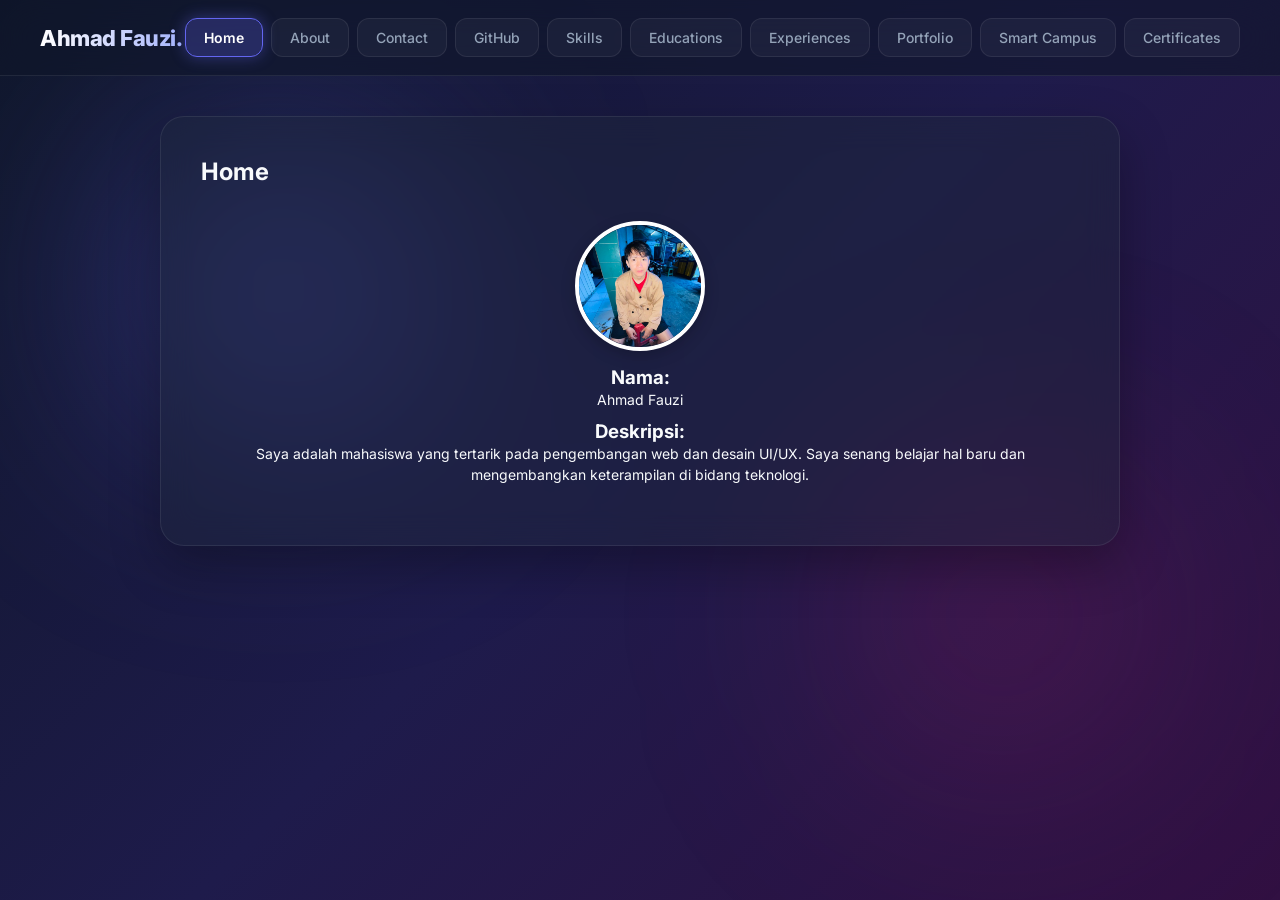
==== commit c48560b4: "Add files via upload" ====
--- a/index.html
+++ b/index.html
@@ -8,59 +8,109 @@
 <script src="https://code.jquery.com/jquery-3.6.0.min.js"></script>
 
 <style>
+:root {
+  --bg-gradient: linear-gradient(135deg, #0f172a 0%, #1e1b4b 50%, #311042 100%);
+  --glass-bg: rgba(255, 255, 255, 0.04);
+  --glass-bg-hover: rgba(255, 255, 255, 0.12);
+  --glass-bg-active: rgba(99, 102, 241, 0.25);
+  --glass-border: rgba(255, 255, 255, 0.08);
+  --text-main: #f8fafc;
+  --text-muted: #94a3b8;
+  --accent-color: #6366f1;
+  --accent-glow: rgba(99, 102, 241, 0.4);
+}
+
 *{
   margin:0;
   padding:0;
   box-sizing:border-box;
-  font-family:'Segoe UI',sans-serif;
+  font-family:'Inter', 'Segoe UI', sans-serif;
 }
 
 body{
-  background: linear-gradient(135deg,#1d2b64,#f8cdda);
+  background: var(--bg-gradient);
+  color: var(--text-main);
   min-height:100vh;
-}
+  overflow-x: hidden;
+}
+
+/* BACKGROUND GLOW DECORATIONS */
+body::before, body::after {
+  content: "";
+  position: absolute;
+  width: 300px;
+  height: 300px;
+  border-radius: 50%;
+  background: var(--accent-glow);
+  filter: blur(120px);
+  z-index: -1;
+  pointer-events: none;
+}
+body::before { top: 15%; left: 10%; }
+body::after { bottom: 15%; right: 10%; background: rgba(219, 39, 119, 0.2); }
 
 /* NAVBAR */
 .navbar{
   display:flex;
   justify-content:space-between;
   align-items:center;
-  padding:15px 20px;
-  backdrop-filter: blur(15px);
+  padding:18px 40px;
+  background: rgba(15, 23, 42, 0.6);
+  backdrop-filter: blur(20px);
+  -webkit-backdrop-filter: blur(20px);
+  border-bottom: 1px solid var(--glass-border);
   position:sticky;
   top:0;
   z-index:1000;
 }
 
 .logo{
-  color:white;
-  font-weight:bold;
-  font-size:18px;
-}
-
+  color: var(--text-main);
+  font-weight: 800;
+  font-size: 22px;
+  letter-spacing: -0.5px;
+  background: linear-gradient(to right, #ffffff, #a5b4fc);
+  -webkit-background-clip: text;
+  -webkit-text-fill-color: transparent;
+}
+
+/* PERBAIKAN UTAMA: Memastikan di laptop menu berjejer ke samping */
 .menu{
   display:flex;
-  gap:10px;
+  flex-direction: row !important;
+  position: static !important;
+  width: auto !important;
+  background: transparent !important;
+  padding: 0 !important;
+  box-shadow: none !important;
+  gap:8px;
 }
 
 .menu button{
-  padding:8px 14px;
-  border:none;
-  border-radius:20px;
-  background:rgba(255,255,255,0.2);
-  color:white;
+  padding: 10px 18px;
+  border: 1px solid var(--glass-border);
+  border-radius: 12px;
+  background: var(--glass-bg);
+  color: var(--text-muted);
+  font-size: 14px;
+  font-weight: 500;
   cursor:pointer;
-  transition:0.3s;
+  transition: all 0.3s cubic-bezier(0.4, 0, 0.2, 1);
 }
 
 .menu button:hover{
-  background:white;
-  color:#333;
+  background: var(--glass-bg-hover);
+  color: var(--text-main);
+  border-color: rgba(255, 255, 255, 0.2);
+  transform: translateY(-1px);
 }
 
 .menu button.active{
-  background:white;
-  color:#333;
+  background: var(--glass-bg-active);
+  color: #fff;
+  border-color: var(--accent-color);
+  box-shadow: 0 0 15px var(--accent-glow);
+  font-weight: 600;
 }
 
 /* HAMBURGER */
@@ -68,52 +118,65 @@
   display:none;
   flex-direction:column;
   cursor:pointer;
+  padding: 5px;
 }
 
 .hamburger div{
-  width:25px;
-  height:3px;
-  background:white;
-  margin:4px;
-}
-
-/* CONTENT */
+  width:24px;
+  height:2px;
+  background: var(--text-main);
+  margin:4px 0;
+  transition: 0.3s;
+  border-radius: 2px;
+}
+
+/* CONTENT CONTAINER */
 #content{
-  max-width:900px;
-  margin:20px auto;
-  background:rgba(255,255,255,0.9);
-  padding:25px;
-  border-radius:20px;
-  box-shadow:0 10px 30px rgba(0,0,0,0.2);
-  min-height:300px;
-  animation:fade 0.4s;
+  max-width:960px;
+  margin: 40px auto;
+  background: rgba(30, 41, 59, 0.4);
+  backdrop-filter: blur(16px);
+  -webkit-backdrop-filter: blur(16px);
+  border: 1px solid var(--glass-border);
+  padding: 40px;
+  border-radius: 24px;
+  box-shadow: 0 20px 50px rgba(0, 0, 0, 0.3);
+  min-height: 400px;
+  animation: fade 0.5s cubic-bezier(0.4, 0, 0.2, 1);
 }
 
 @keyframes fade{
-  from{opacity:0; transform:translateY(10px);}
-  to{opacity:1;}
-}
-
-/* MOBILE */
-@media(max-width:768px){
-
+  from{opacity:0; transform:translateY(16px);}
+  to{opacity:1; transform:translateY(0);}
+}
+
+/* RESPONSIVE: KHUSUS TAMPILAN HP DAN TABLET */
+@media(max-width:992px){
+  .navbar { padding: 15px 20px; }
+  
   .menu{
-    position:absolute;
-    top:60px;
+    display: none !important; /* Tersembunyi sebelum hamburger diklik */
+    flex-direction: column !important;
+    position: absolute !important;
+    top: 100%;
     left:0;
-    width:100%;
-    background:rgba(0,0,0,0.8);
-    flex-direction:column;
-    display:none;
-    padding:10px;
+    width:100% !important;
+    background: rgba(15, 23, 42, 0.95) !important;
+    backdrop-filter: blur(25px);
+    -webkit-backdrop-filter: blur(25px);
+    padding: 20px !important;
+    gap: 10px;
+    border-bottom: 1px solid var(--glass-border);
+    box-shadow: 0 15px 30px rgba(0,0,0,0.5);
   }
 
   .menu.show{
-    display:flex;
+    display:flex !important; /* Muncul vertikal ke bawah hanya jika menu dibuka di HP */
   }
 
   .menu button{
     width:100%;
+    padding: 12px;
   }
 
   .hamburger{
@@ -122,15 +185,16 @@
 }
 
 button:active{
-  transform:scale(0.95);
+  transform:scale(0.98);
 }
 </style>
+<link href="https://fonts.googleapis.com/css2?family=Inter:wght@400;500;600;700;800&display=swap" rel="stylesheet">
 </head>
 
 <body>
 
 <div class="navbar">
-  <div class="logo">My CV</div>
+  <div class="logo">Ahmad Fauzi.</div>
 
   <div class="hamburger" id="hamburger">
     <div></div>
@@ -147,16 +211,19 @@
     <button id="eduBtn">Educations</button>
     <button id="expBtn">Experiences</button>
     <button id="portBtn">Portfolio</button>
+    <button id="smartBtn">Smart Campus</button>
     <button id="certBtn">Certificates</button>
   </div>
 </div>
 
 <div id="content">
-  <h2 style="text-align:center;">Welcome</h2>
-  <p style="text-align:center;">Silakan pilih menu</p>
+  <div style="text-align:center; padding: 40px 0;">
+    <h2 style="font-weight: 700; margin-bottom: 8px; letter-spacing: -0.5px;">Welcome</h2>
+    <p style="color: var(--text-muted); font-size: 15px;">Silakan pilih menu di atas untuk menjelajahi CV</p>
+  </div>
 </div>
 
 <script src="app.js"></script>
 
 </body>
-</html>
+</html>
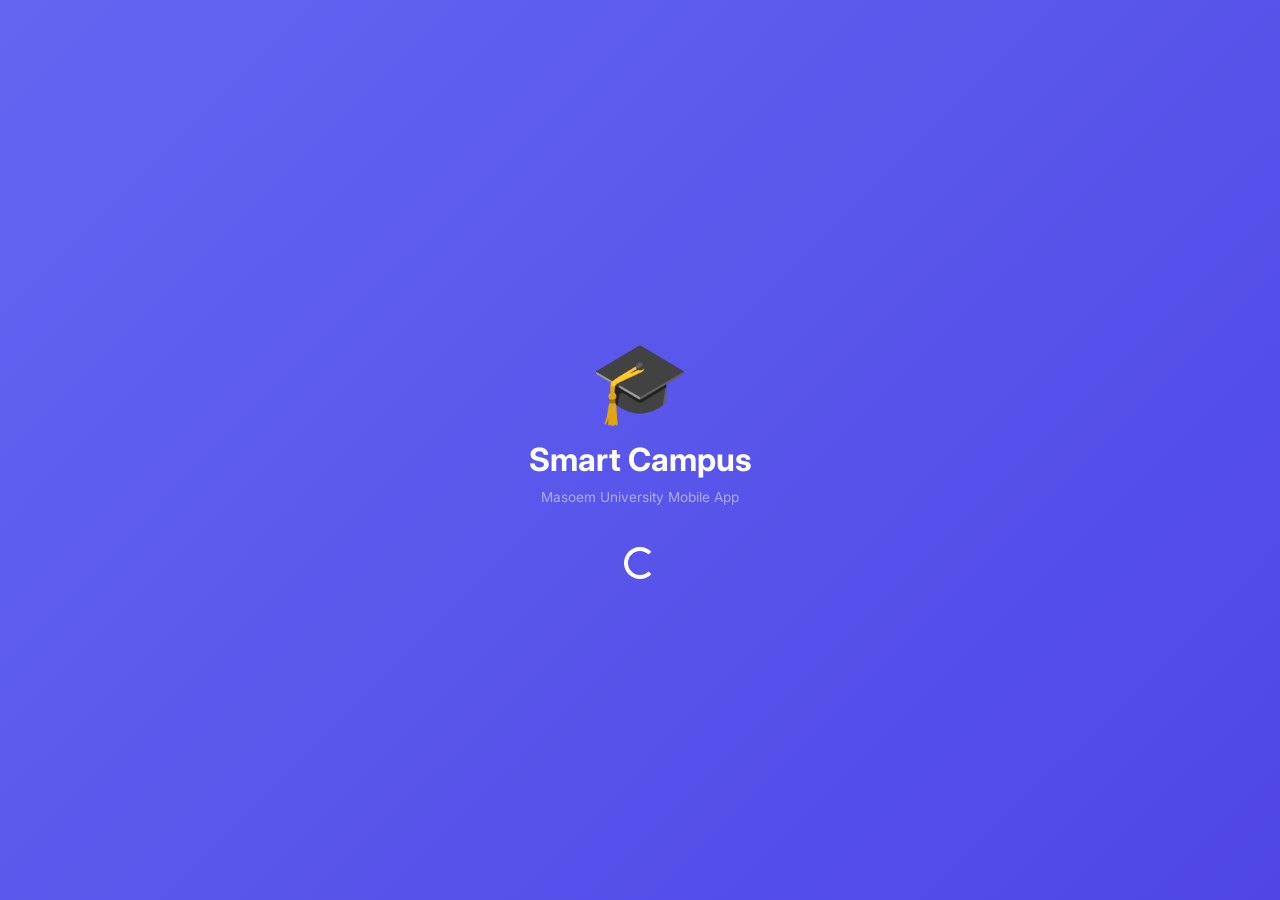
==== commit ff277c79: "Add files via upload" ====
--- a/index.html
+++ b/index.html
@@ -1,229 +1,360 @@
 <!DOCTYPE html>
 <html lang="id">
 <head>
-<meta charset="UTF-8">
-<meta name="viewport" content="width=device-width, initial-scale=1.0">
-<title>CV Portfolio</title>
-
-<script src="https://code.jquery.com/jquery-3.6.0.min.js"></script>
-
-<style>
-:root {
-  --bg-gradient: linear-gradient(135deg, #0f172a 0%, #1e1b4b 50%, #311042 100%);
-  --glass-bg: rgba(255, 255, 255, 0.04);
-  --glass-bg-hover: rgba(255, 255, 255, 0.12);
-  --glass-bg-active: rgba(99, 102, 241, 0.25);
-  --glass-border: rgba(255, 255, 255, 0.08);
-  --text-main: #f8fafc;
-  --text-muted: #94a3b8;
-  --accent-color: #6366f1;
-  --accent-glow: rgba(99, 102, 241, 0.4);
-}
-
-*{
-  margin:0;
-  padding:0;
-  box-sizing:border-box;
-  font-family:'Inter', 'Segoe UI', sans-serif;
-}
-
-body{
-  background: var(--bg-gradient);
-  color: var(--text-main);
-  min-height:100vh;
-  overflow-x: hidden;
-}
-
-/* BACKGROUND GLOW DECORATIONS */
-body::before, body::after {
-  content: "";
-  position: absolute;
-  width: 300px;
-  height: 300px;
-  border-radius: 50%;
-  background: var(--accent-glow);
-  filter: blur(120px);
-  z-index: -1;
-  pointer-events: none;
-}
-body::before { top: 15%; left: 10%; }
-body::after { bottom: 15%; right: 10%; background: rgba(219, 39, 119, 0.2); }
-
-/* NAVBAR */
-.navbar{
-  display:flex;
-  justify-content:space-between;
-  align-items:center;
-  padding:18px 40px;
-  background: rgba(15, 23, 42, 0.6);
-  backdrop-filter: blur(20px);
-  -webkit-backdrop-filter: blur(20px);
-  border-bottom: 1px solid var(--glass-border);
-  position:sticky;
-  top:0;
-  z-index:1000;
-}
-
-.logo{
-  color: var(--text-main);
-  font-weight: 800;
-  font-size: 22px;
-  letter-spacing: -0.5px;
-  background: linear-gradient(to right, #ffffff, #a5b4fc);
-  -webkit-background-clip: text;
-  -webkit-text-fill-color: transparent;
-}
-
-/* PERBAIKAN UTAMA: Memastikan di laptop menu berjejer ke samping */
-.menu{
-  display:flex;
-  flex-direction: row !important;
-  position: static !important;
-  width: auto !important;
-  background: transparent !important;
-  padding: 0 !important;
-  box-shadow: none !important;
-  gap:8px;
-}
-
-.menu button{
-  padding: 10px 18px;
-  border: 1px solid var(--glass-border);
-  border-radius: 12px;
-  background: var(--glass-bg);
-  color: var(--text-muted);
-  font-size: 14px;
-  font-weight: 500;
-  cursor:pointer;
-  transition: all 0.3s cubic-bezier(0.4, 0, 0.2, 1);
-}
-
-.menu button:hover{
-  background: var(--glass-bg-hover);
-  color: var(--text-main);
-  border-color: rgba(255, 255, 255, 0.2);
-  transform: translateY(-1px);
-}
-
-.menu button.active{
-  background: var(--glass-bg-active);
-  color: #fff;
-  border-color: var(--accent-color);
-  box-shadow: 0 0 15px var(--accent-glow);
-  font-weight: 600;
-}
-
-/* HAMBURGER */
-.hamburger{
-  display:none;
-  flex-direction:column;
-  cursor:pointer;
-  padding: 5px;
-}
-
-.hamburger div{
-  width:24px;
-  height:2px;
-  background: var(--text-main);
-  margin:4px 0;
-  transition: 0.3s;
-  border-radius: 2px;
-}
-
-/* CONTENT CONTAINER */
-#content{
-  max-width:960px;
-  margin: 40px auto;
-  background: rgba(30, 41, 59, 0.4);
-  backdrop-filter: blur(16px);
-  -webkit-backdrop-filter: blur(16px);
-  border: 1px solid var(--glass-border);
-  padding: 40px;
-  border-radius: 24px;
-  box-shadow: 0 20px 50px rgba(0, 0, 0, 0.3);
-  min-height: 400px;
-  animation: fade 0.5s cubic-bezier(0.4, 0, 0.2, 1);
-}
-
-@keyframes fade{
-  from{opacity:0; transform:translateY(16px);}
-  to{opacity:1; transform:translateY(0);}
-}
-
-/* RESPONSIVE: KHUSUS TAMPILAN HP DAN TABLET */
-@media(max-width:992px){
-  .navbar { padding: 15px 20px; }
-  
-  .menu{
-    display: none !important; /* Tersembunyi sebelum hamburger diklik */
-    flex-direction: column !important;
-    position: absolute !important;
-    top: 100%;
-    left:0;
-    width:100% !important;
-    background: rgba(15, 23, 42, 0.95) !important;
-    backdrop-filter: blur(25px);
-    -webkit-backdrop-filter: blur(25px);
-    padding: 20px !important;
-    gap: 10px;
-    border-bottom: 1px solid var(--glass-border);
-    box-shadow: 0 15px 30px rgba(0,0,0,0.5);
-  }
-
-  .menu.show{
-    display:flex !important; /* Muncul vertikal ke bawah hanya jika menu dibuka di HP */
-  }
-
-  .menu button{
-    width:100%;
-    padding: 12px;
-  }
-
-  .hamburger{
-    display:flex;
-  }
-}
-
-button:active{
-  transform:scale(0.98);
-}
-</style>
-<link href="https://fonts.googleapis.com/css2?family=Inter:wght@400;500;600;700;800&display=swap" rel="stylesheet">
+    <meta charset="UTF-8">
+    <meta name="viewport" content="width=device-width, initial-scale=1.0">
+    <title>My Smart Campus</title>
+    <link rel="stylesheet" href="https://cdn.jsdelivr.net/npm/bootstrap@5.3.0/dist/css/bootstrap.min.css">
+    <link rel="stylesheet" href="https://fonts.googleapis.com/css2?family=Inter:wght@400;600;700;800&display=swap">
+    <link rel="stylesheet" href="style.css">
+    <link rel="manifest" href="manifest.json">
 </head>
-
 <body>
 
-<div class="navbar">
-  <div class="logo">Ahmad Fauzi.</div>
-
-  <div class="hamburger" id="hamburger">
-    <div></div>
-    <div></div>
-    <div></div>
-  </div>
-
-  <div class="menu" id="menu">
-    <button id="homeBtn" class="active">Home</button>
-    <button id="aboutBtn">About</button>
-    <button id="contactBtn">Contact</button>
-    <button id="githubBtn">GitHub</button>
-    <button id="skillsBtn">Skills</button>
-    <button id="eduBtn">Educations</button>
-    <button id="expBtn">Experiences</button>
-    <button id="portBtn">Portfolio</button>
-    <button id="smartBtn">Smart Campus</button>
-    <button id="certBtn">Certificates</button>
-  </div>
-</div>
-
-<div id="content">
-  <div style="text-align:center; padding: 40px 0;">
-    <h2 style="font-weight: 700; margin-bottom: 8px; letter-spacing: -0.5px;">Welcome</h2>
-    <p style="color: var(--text-muted); font-size: 15px;">Silakan pilih menu di atas untuk menjelajahi CV</p>
-  </div>
-</div>
-
-<script src="app.js"></script>
-
+    <div class="mobile-wrapper">
+        
+        <div id="splash-screen" class="splash-container">
+            <div class="splash-logo">🎓</div>
+            <h2 class="splash-title text-white fw-bold">Smart Campus</h2>
+            <p class="splash-subtitle text-white-50 small">Masoem University Mobile App</p>
+            <div class="spinner-border text-white mt-4" role="status"></div>
+        </div>
+
+        <div id="login-page" class="login-container" style="display:none;">
+            <div class="login-card text-center">
+                <div class="login-icon">🔐</div>
+                <h3 class="fw-bold mb-1">Selamat Datang</h3>
+                <p class="text-muted small mb-4">Silakan masuk dengan akun SIAKAD Anda</p>
+                <div class="form-floating mb-3">
+                    <input type="text" id="username" class="form-control" placeholder="NIM Mahasiswa" value="202604001">
+                    <label for="username">NIM Mahasiswa</label>
+                </div>
+                <button class="btn btn-indigo w-100 py-2.5 fw-bold" onclick="handleLogin()">Masuk Aplikasi</button>
+            </div>
+        </div>
+
+        <div id="main-content" style="display:none; height: 100%;">
+            <header class="p-3 sticky-top d-flex justify-content-between align-items-center" style="background: var(--card-glass-bg); backdrop-filter: blur(10px); border-bottom: 1px solid var(--border-glass); z-index: 1040;">
+                <h5 id="page-title" class="m-0 fw-bold" style="color: var(--text-main);">Dashboard</h5>
+                <button onclick="toggleTheme()" class="btn btn-sm btn-outline-indigo rounded-circle d-flex align-items-center justify-content-center" style="width: 35px; height: 35px; padding:0;">🌓</button>
+            </header>
+
+            <main class="content-area">
+                
+                <section id="dashboard" class="page">
+                    <div class="smart-card p-3 mb-3 text-white" style="background: var(--primary-gradient); border: none;">
+                        <h6 class="fw-bold opacity-75 mb-1">Inspirasi Hari Ini ✨</h6>
+                        <div id="quote-area" class="small fst-italic">"Memuat motivasi akademik..."</div>
+                    </div>
+
+                    <div class="smart-card p-3 mb-3">
+                        <div class="d-flex align-items-center gap-2 mb-2">
+                            <span style="font-size: 1.1rem;">📌</span>
+                            <h6 class="fw-bold m-0" style="color: var(--primary-indigo);">Kuliah Hari Ini</h6>
+                        </div>
+                        <div id="schedule-highlight">
+                            <div class="placeholder-glow">
+                                <span class="placeholder col-8 mb-1"></span>
+                                <span class="placeholder col-5"></span>
+                            </div>
+                        </div>
+                    </div>
+                </section>
+
+                <section id="jadwal" class="page" style="display:none;">
+                    <div class="d-flex justify-content-between align-items-center mb-1">
+                        <h5 class="fw-bold m-0" style="color: var(--text-main);">Jadwal Kuliah</h5>
+                        <span class="badge bg-indigo-gradient rounded-pill px-3 py-1.5 fw-semibold" style="font-size: 0.65rem;">D3 KA</span>
+                    </div>
+                    <p class="text-muted mb-3" style="font-size: 0.75rem;">Daftar mata kuliah semester berjalan.</p>
+                    <div id="schedule-list" class="d-flex flex-column gap-2"></div>
+                </section>
+
+                <section id="tugas" class="page" style="display:none;">
+                    <h5 class="fw-bold mb-1" style="color: var(--text-main);">Misi Akademik</h5>
+                    <p class="text-muted mb-3" style="font-size: 0.75rem;">Kelola tugas mata kuliah Anda.</p>
+                    <div class="input-group mb-3 shadow-sm rounded-3 overflow-hidden" style="border: 1px solid var(--border-glass);">
+                        <input type="text" id="task-input" class="form-control border-0 py-2.5" placeholder="Tulis tugas baru..." style="background: var(--card-glass-bg); color: var(--text-main); font-size: 0.85rem;">
+                        <button class="btn btn-indigo px-4 fw-semibold" onclick="addTask()">Tambah</button>
+                    </div>
+                    <div id="task-list" class="d-flex flex-column gap-2"></div>
+                </section>
+
+                <section id="notifikasi" class="page" style="display:none;">
+                    <h5 class="fw-bold mb-3" style="color: var(--text-main);">Pemberitahuan</h5>
+                    <div class="smart-card p-3 mb-2 d-flex gap-3 align-items-start">
+                        <div class="p-2 bg-primary-subtle text-primary rounded-3">📢</div>
+                        <div>
+                            <strong class="d-block text-main small" style="color: var(--text-main);">Batas Pengumpulan Laporan PAL</strong>
+                            <small class="text-muted d-block mt-1" style="font-size: 0.72rem;">Pastikan draf laporan Bab I dan Bab II mengenai Sistem Informasi Perpustakaan sudah siap.</small>
+                        </div>
+                    </div>
+                </section>
+
+                <section id="profil" class="page" style="display:none;">
+                    <h5 class="fw-bold mb-3" style="color: var(--text-main);">Profil Pengembang</h5>
+                    
+                    <div class="smart-card p-3 text-center mb-3">
+                        <img src="ahmad.jpg" alt="ahmad" class="rounded-circle border border-3 border-primary shadow-sm mb-2" style="width: 85px; height: 85px; object-fit: cover;">
+                        <h6 class="fw-bold m-0" style="color: var(--text-main);">ahmad</h6>
+                        <p class="text-indigo small fw-semibold mb-0">D3 Komputerisasi Akuntansi</p>
+                    </div>
+
+                    <div class="smart-card p-3 mb-3">
+                        <p class="fw-bold text-center mb-3" style="font-size: 0.8rem; color: var(--text-main);">Eksperimen Hardware Web API</p>
+                        <div class="d-flex justify-content-around align-items-center text-center">
+                            
+                            <div class="feature-item" onclick="jalankanFitur(1)">
+                                <div class="feature-icon-circle">📷</div>
+                                <span class="feature-label">Camera</span>
+                            </div>
+
+                            <div class="feature-item" onclick="jalankanFitur(2)">
+                                <div class="feature-icon-circle">📍</div>
+                                <span class="feature-label">Location</span>
+                            </div>
+
+                            <div class="feature-item" onclick="jalankanFitur(3)">
+                                <div class="feature-icon-circle">🎙️</div>
+                                <span class="feature-label">Voice</span>
+                            </div>
+
+                        </div>
+                    </div>
+
+                    <div id="box-hasil-fitur" class="smart-card p-3 mb-3 text-center" style="display: none; background: rgba(99, 102, 241, 0.05);">
+                        <h6 id="judul-hasil" class="fw-bold text-indigo mb-2" style="font-size: 0.82rem;"></h6>
+                        
+                        <div id="container-konten-fitur">
+                            <div id="konten-hasil" class="small text-muted mb-2" style="font-size: 0.78rem;"></div>
+                            
+                            <video id="webcam-preview" autoplay playsinline class="w-100 rounded-3 border d-none mb-2" style="max-height: 180px; object-fit: cover; background: #000;"></video>
+                            
+                            <button id="btn-action-fitur" class="btn btn-sm btn-danger d-none w-100" style="font-size: 0.75rem; border-radius: 8px;"></button>
+                        </div>
+                    </div>
+
+                    <div class="d-flex flex-column gap-2 mb-4">
+                        <a href="https://smart-mz5t.vercel.app" target="_blank" class="btn btn-outline-indigo py-2 small d-block">🔗 Lihat Portofolio CV Online</a>
+                        <a href="https://github.com/fauzi-svg" target="_blank" class="btn btn-dark py-2 small shadow-sm d-block" style="border-radius: 12px; background: #1e293b;">🐙 Kunjungi GitHub Profile</a>
+                    </div><!DOCTYPE html>
+<html lang="id">
+<head>
+    <meta charset="UTF-8">
+    <meta name="viewport" content="width=device-width, initial-scale=1.0">
+    <title>My Smart Campus</title>
+    <link rel="stylesheet" href="https://cdn.jsdelivr.net/npm/bootstrap@5.3.0/dist/css/bootstrap.min.css">
+    <link rel="stylesheet" href="https://fonts.googleapis.com/css2?family=Inter:wght@400;600;700;800&display=swap">
+    <link rel="stylesheet" href="style.css">
+    <link rel="manifest" href="manifest.json">
+</head>
+<body>
+
+    <div class="mobile-wrapper">
+        
+        <div id="splash-screen" class="splash-container">
+            <div class="splash-logo">🎓</div>
+            <h2 class="splash-title text-white fw-bold">Smart Campus</h2>
+            <p class="splash-subtitle text-white-50 small">Masoem University Mobile App</p>
+            <div class="spinner-border text-white mt-4" role="status"></div>
+        </div>
+
+        <div id="login-page" class="login-container" style="display:none;">
+            <div class="login-card text-center">
+                <div class="login-icon">🔐</div>
+                <h3 class="fw-bold mb-1">Selamat Datang</h3>
+                <p class="text-muted small mb-4">Silakan masuk dengan akun SIAKAD Anda</p>
+                <div class="form-floating mb-3">
+                    <input type="text" id="username" class="form-control" placeholder="NIM Mahasiswa" value="202604001">
+                    <label for="username">NIM Mahasiswa</label>
+                </div>
+                <button class="btn btn-indigo w-100 py-2.5 fw-bold" onclick="handleLogin()">Masuk Aplikasi</button>
+            </div>
+        </div>
+
+        <div id="main-content" style="display:none; height: 100%;">
+            <header class="p-3 sticky-top d-flex justify-content-between align-items-center" style="background: var(--card-glass-bg); backdrop-filter: blur(10px); border-bottom: 1px solid var(--border-glass); z-index: 1040;">
+                <h5 id="page-title" class="m-0 fw-bold" style="color: var(--text-main);">Dashboard</h5>
+                <button onclick="toggleTheme()" class="btn btn-sm btn-outline-indigo rounded-circle d-flex align-items-center justify-content-center" style="width: 35px; height: 35px; padding:0;">🌓</button>
+            </header>
+
+            <main class="content-area">
+                
+                <section id="dashboard" class="page">
+                    <div class="smart-card p-3 mb-3 text-white" style="background: var(--primary-gradient); border: none;">
+                        <h6 class="fw-bold opacity-75 mb-1">Inspirasi Hari Ini ✨</h6>
+                        <div id="quote-area" class="small fst-italic">"Memuat motivasi akademik..."</div>
+                    </div>
+
+                    <div class="smart-card p-3 mb-3">
+                        <div class="d-flex align-items-center gap-2 mb-2">
+                            <span style="font-size: 1.1rem;">📌</span>
+                            <h6 class="fw-bold m-0" style="color: var(--primary-indigo);">Kuliah Hari Ini</h6>
+                        </div>
+                        <div id="schedule-highlight">
+                            <div class="placeholder-glow">
+                                <span class="placeholder col-8 mb-1"></span>
+                                <span class="placeholder col-5"></span>
+                            </div>
+                        </div>
+                    </div>
+                </section>
+
+                <section id="jadwal" class="page" style="display:none;">
+                    <div class="d-flex justify-content-between align-items-center mb-1">
+                        <h5 class="fw-bold m-0" style="color: var(--text-main);">Jadwal Kuliah</h5>
+                        <span class="badge bg-indigo-gradient rounded-pill px-3 py-1.5 fw-semibold" style="font-size: 0.65rem;">D3 KA</span>
+                    </div>
+                    <p class="text-muted mb-3" style="font-size: 0.75rem;">Daftar mata kuliah semester berjalan.</p>
+                    <div id="schedule-list" class="d-flex flex-column gap-2"></div>
+                </section>
+
+                <section id="tugas" class="page" style="display:none;">
+                    <h5 class="fw-bold mb-1" style="color: var(--text-main);">Misi Akademik</h5>
+                    <p class="text-muted mb-3" style="font-size: 0.75rem;">Kelola tugas mata kuliah Anda.</p>
+                    <div class="input-group mb-3 shadow-sm rounded-3 overflow-hidden" style="border: 1px solid var(--border-glass);">
+                        <input type="text" id="task-input" class="form-control border-0 py-2.5" placeholder="Tulis tugas baru..." style="background: var(--card-glass-bg); color: var(--text-main); font-size: 0.85rem;">
+                        <button class="btn btn-indigo px-4 fw-semibold" onclick="addTask()">Tambah</button>
+                    </div>
+                    <div id="task-list" class="d-flex flex-column gap-2"></div>
+                </section>
+
+                <section id="notifikasi" class="page" style="display:none;">
+                    <h5 class="fw-bold mb-3" style="color: var(--text-main);">Pemberitahuan</h5>
+                    <div class="smart-card p-3 mb-2 d-flex gap-3 align-items-start">
+                        <div class="p-2 bg-primary-subtle text-primary rounded-3">📢</div>
+                        <div>
+                            <strong class="d-block text-main small" style="color: var(--text-main);">Batas Pengumpulan Laporan PAL</strong>
+                            <small class="text-muted d-block mt-1" style="font-size: 0.72rem;">Pastikan draf laporan Bab I dan Bab II mengenai Sistem Informasi Perpustakaan sudah siap.</small>
+                        </div>
+                    </div>
+                </section>
+
+                <section id="profil" class="page" style="display:none;">
+                    <h5 class="fw-bold mb-3" style="color: var(--text-main);">Profil Pengembang</h5>
+                    
+                    <div class="smart-card p-3 text-center mb-3">
+                        <img src="ahmad.jpg" alt="ahmad" class="rounded-circle border border-3 border-primary shadow-sm mb-2" style="width: 85px; height: 85px; object-fit: cover;">
+                        <h6 class="fw-bold m-0" style="color: var(--text-main);">ahmad</h6>
+                        <p class="text-indigo small fw-semibold mb-0">D3 Komputerisasi Akuntansi</p>
+                    </div>
+
+                    <div class="smart-card p-3 mb-3">
+                        <p class="fw-bold text-center mb-3" style="font-size: 0.8rem; color: var(--text-main);">Eksperimen Hardware Web API</p>
+                        <div class="d-flex justify-content-around align-items-center text-center">
+                            
+                            <div class="feature-item" onclick="jalankanFitur(1)">
+                                <div class="feature-icon-circle">📷</div>
+                                <span class="feature-label">Camera</span>
+                            </div>
+
+                            <div class="feature-item" onclick="jalankanFitur(2)">
+                                <div class="feature-icon-circle">📍</div>
+                                <span class="feature-label">Location</span>
+                            </div>
+
+                            <div class="feature-item" onclick="jalankanFitur(3)">
+                                <div class="feature-icon-circle">🎙️</div>
+                                <span class="feature-label">Voice</span>
+                            </div>
+
+                        </div>
+                    </div>
+
+                    <div id="box-hasil-fitur" class="smart-card p-3 mb-3 text-center" style="display: none; background: rgba(99, 102, 241, 0.05);">
+                        <h6 id="judul-hasil" class="fw-bold text-indigo mb-2" style="font-size: 0.82rem;"></h6>
+                        
+                        <div id="container-konten-fitur">
+                            <div id="konten-hasil" class="small text-muted mb-2" style="font-size: 0.78rem;"></div>
+                            
+                            <video id="webcam-preview" autoplay playsinline class="w-100 rounded-3 border d-none mb-2" style="max-height: 180px; object-fit: cover; background: #000;"></video>
+                            
+                            <button id="btn-action-fitur" class="btn btn-sm btn-danger d-none w-100" style="font-size: 0.75rem; border-radius: 8px;"></button>
+                        </div>
+                    </div>
+
+                    <div class="d-flex flex-column gap-2 mb-4">
+                        <a href="../index.html" class="btn btn-outline-secondary py-2 small d-block">⬅️ Kembali ke CV Portfolio (Lokal)</a>
+                        <a href="https://smart-mz5t.vercel.app" target="_blank" class="btn btn-outline-indigo py-2 small d-block">🔗 Lihat Portofolio CV Online</a>
+                        <a href="https://github.com/fauzi-svg" target="_blank" class="btn btn-dark py-2 small shadow-sm d-block" style="border-radius: 12px; background: #1e293b;">🐙 Kunjungi GitHub Profile</a>
+                    </div>
+                    
+                    <div style="height: 40px;"></div>
+                </section>
+            </main>
+
+            <nav class="navbar-bottom">
+                <button class="nav-btn active" id="btn-dashboard" onclick="showPage('dashboard', 'Dashboard')">
+                    <span class="nav-icon">🏠</span><span class="nav-text">Home</span>
+                </button>
+                <button class="nav-btn" id="btn-jadwal" onclick="showPage('jadwal', 'Jadwal')">
+                    <span class="nav-icon">📅</span><span class="nav-text">Jadwal</span>
+                </button>
+                <button class="nav-btn" id="btn-tugas" onclick="showPage('tugas', 'Tugas')">
+                    <span class="nav-icon">📝</span><span class="nav-text">Misi</span>
+                </button>
+                <button class="nav-btn" id="btn-notifikasi" onclick="showPage('notifikasi', 'Notif')">
+                    <span class="nav-icon">🔔</span><span class="nav-text">Notif</span>
+                </button>
+                <button class="nav-btn" id="btn-profil" onclick="showPage('profil', 'Profil')">
+                    <span class="nav-icon">👤</span><span class="nav-text">Profil</span>
+                </button>
+            </nav>
+        </div>
+
+        <div class="toast-container position-absolute bottom-0 start-50 translate-middle-x mb-5 p-3" style="z-index: 1060; width: 90%;">
+            <div id="app-toast" class="toast align-items-center text-white bg-dark border-0 rounded-3 shadow" role="alert" aria-live="assertive" aria-atomic="true">
+                <div class="d-flex">
+                    <div class="toast-body small fw-medium" id="toast-message">Sistem operasional.</div>
+                    <button type="button" class="btn-close btn-close-white me-2 m-auto" data-bs-dismiss="toast" aria-label="Close"></button>
+                </div>
+            </div>
+        </div>
+
+    </div>
+
+    <script src="https://code.jquery.com/jquery-3.6.0.min.js"></script>
+    <script src="https://cdn.jsdelivr.net/npm/bootstrap@5.3.0/dist/js/bootstrap.bundle.min.js"></script>
+    <script src="script.js"></script>
+</body>
+</html>
+                    
+                    <div style="height: 40px;"></div>
+                </section>
+            </main>
+
+            <nav class="navbar-bottom">
+                <button class="nav-btn active" id="btn-dashboard" onclick="showPage('dashboard', 'Dashboard')">
+                    <span class="nav-icon">🏠</span><span class="nav-text">Home</span>
+                </button>
+                <button class="nav-btn" id="btn-jadwal" onclick="showPage('jadwal', 'Jadwal')">
+                    <span class="nav-icon">📅</span><span class="nav-text">Jadwal</span>
+                </button>
+                <button class="nav-btn" id="btn-tugas" onclick="showPage('tugas', 'Tugas')">
+                    <span class="nav-icon">📝</span><span class="nav-text">Misi</span>
+                </button>
+                <button class="nav-btn" id="btn-notifikasi" onclick="showPage('notifikasi', 'Notif')">
+                    <span class="nav-icon">🔔</span><span class="nav-text">Notif</span>
+                </button>
+                <button class="nav-btn" id="btn-profil" onclick="showPage('profil', 'Profil')">
+                    <span class="nav-icon">👤</span><span class="nav-text">Profil</span>
+                </button>
+            </nav>
+        </div>
+
+        <div class="toast-container position-absolute bottom-0 start-50 translate-middle-x mb-5 p-3" style="z-index: 1060; width: 90%;">
+            <div id="app-toast" class="toast align-items-center text-white bg-dark border-0 rounded-3 shadow" role="alert" aria-live="assertive" aria-atomic="true">
+                <div class="d-flex">
+                    <div class="toast-body small fw-medium" id="toast-message">Sistem operasional.</div>
+                    <button type="button" class="btn-close btn-close-white me-2 m-auto" data-bs-dismiss="toast" aria-label="Close"></button>
+                </div>
+            </div>
+        </div>
+
+    </div>
+
+    <script src="https://code.jquery.com/jquery-3.6.0.min.js"></script>
+    <script src="https://cdn.jsdelivr.net/npm/bootstrap@5.3.0/dist/js/bootstrap.bundle.min.js"></script>
+    <script src="script.js"></script>
 </body>
 </html>
--- a/style.css
+++ b/style.css
@@ -0,0 +1,184 @@
+:root {
+    --primary-indigo: #6366f1;
+    --primary-gradient: linear-gradient(135deg, #6366f1 0%, #4f46e5 100%);
+    --bg-light-app: #f8fafc;
+    --card-glass-bg: rgba(255, 255, 255, 0.85);
+    --border-glass: rgba(255, 255, 255, 0.3);
+    --text-main: #1e293b;
+    --text-muted: #64748b;
+    --shadow-premium: 0 10px 30px -5px rgba(0, 0, 0, 0.08), 0 4px 12px -5px rgba(0, 0, 0, 0.03);
+}
+
+/* DARK MODE PALETTE */
+body.dark-mode {
+    --bg-light-app: #0f172a;
+    --card-glass-bg: rgba(30, 41, 59, 0.75);
+    --border-glass: rgba(255, 255, 255, 0.1);
+    --text-main: #f8fafc;
+    --text-muted: #94a3b8;
+}
+
+/* BASE BODY - DIBUAT MENGIKUTI LAYAR PENUH */
+body {
+    background-color: var(--bg-light-app); 
+    margin: 0;
+    padding: 0;
+    min-height: 100vh;
+    font-family: 'Inter', sans-serif;
+}
+
+/* WRAPPER RESPONSIVE: RESPOND TERHADAP DESKTOP & MOBILE */
+.mobile-wrapper {
+    width: 100%;
+    min-height: 100vh;
+    background: var(--bg-light-app);
+    position: relative; 
+    box-sizing: border-box;
+    display: flex;
+    flex-direction: column;
+}
+
+/* AREA KONTEN MENYESUAIKAN TINGGI OTOMATIS */
+.content-area {
+    padding: 20px;
+    flex: 1;
+    padding-bottom: 90px; /* Jarak aman agar konten bawah tidak tertutup navbar */
+    box-sizing: border-box;
+}
+
+/* NAVBAR BAWAH RESPONSIVE: MENGIKUTI LEBAR PERANGKAT */
+.navbar-bottom {
+    position: fixed !important; 
+    bottom: 0;
+    left: 0;
+    width: 100%;
+    background: var(--card-glass-bg);
+    backdrop-filter: blur(12px);
+    -webkit-backdrop-filter: blur(12px);
+    border-top: 1px solid var(--border-glass);
+    z-index: 1030;
+    display: flex;
+    justify-content: space-around;
+    padding: 12px 10px 16px 10px;
+    margin: 0;
+}
+
+/* TOMBOL NAVIGASI */
+.nav-btn {
+    background: none;
+    border: none;
+    display: flex;
+    flex-direction: column;
+    align-items: center;
+    justify-content: center;
+    color: var(--text-muted);
+    transition: all 0.25s ease;
+    cursor: pointer;
+    padding: 8px 16px;
+    border-radius: 16px;
+}
+
+.nav-btn .nav-icon { font-size: 1.3rem; margin-bottom: 2px; }
+.nav-btn .nav-text { font-size: 0.75rem; font-weight: 600; }
+.nav-btn.active { color: var(--primary-indigo); background: rgba(99, 102, 241, 0.08); }
+
+/* CARDS GLASSMORPHISM */
+.smart-card {
+    background: var(--card-glass-bg);
+    backdrop-filter: blur(8px);
+    border: 1px solid var(--border-glass);
+    border-radius: 20px;
+    box-shadow: var(--shadow-premium);
+}
+
+/* KELOMPOK GRID MENU BULAT */
+.feature-item {
+    display: flex;
+    flex-direction: column;
+    align-items: center;
+    cursor: pointer;
+    transition: transform 0.2s ease;
+}
+
+.feature-item:active {
+    transform: scale(0.92);
+}
+
+.feature-icon-circle {
+    width: 55px;
+    height: 55px;
+    background: var(--primary-gradient);
+    color: white;
+    font-size: 1.4rem;
+    border-radius: 50%;
+    display: flex;
+    align-items: center;
+    justify-content: center;
+    box-shadow: 0 5px 12px rgba(99, 102, 241, 0.25);
+    margin-bottom: 6px;
+}
+
+.feature-label {
+    font-size: 0.75rem;
+    font-weight: 600;
+    color: var(--text-main);
+}
+
+/* SPLASH SCREEN & LOGIN PAGE (FULL SCREEN RESPONSIVE) */
+.splash-container, .login-container {
+    position: fixed;
+    top: 0;
+    left: 0;
+    width: 100vw;
+    height: 100vh;
+    z-index: 1050;
+    display: flex;
+    flex-direction: column;
+    justify-content: center;
+    align-items: center;
+    padding: 24px;
+    box-sizing: border-box;
+}
+.splash-container { background: var(--primary-gradient); }
+.login-container { background: var(--bg-light-app); }
+
+.login-card {
+    background: var(--card-glass-bg);
+    border: 1px solid var(--border-glass);
+    padding: 40px 30px;
+    border-radius: 28px;
+    box-shadow: var(--shadow-premium);
+    width: 100%;
+    max-width: 400px; /* Membatasi lebar form login di komputer agar tetap proporsional */
+}
+.splash-logo { font-size: 5rem; animation: pulse 2s infinite; }
+.login-icon { font-size: 3.5rem; margin-bottom: 12px; }
+
+@keyframes pulse {
+    0% { transform: scale(1); }
+    50% { transform: scale(1.05); }
+    100% { transform: scale(1); }
+}
+
+/* UTILITIES BUTTONS */
+.btn-indigo { background: var(--primary-gradient); color: white; border: none; border-radius: 12px; }
+.btn-indigo:hover { opacity: 0.95; color: white; }
+.btn-outline-indigo { border: 1.5px solid var(--primary-indigo); color: var(--primary-indigo); font-weight: 600; border-radius: 12px; background: transparent; }
+.btn-outline-indigo:hover { background: var(--primary-gradient); color: white; }
+.bg-indigo-gradient { background: var(--primary-gradient); }
+.text-indigo { color: var(--primary-indigo); }
+.small { font-size: 0.85rem; }
+
+/* OPTIMASI LAYAR DEKSTOP (DIBUAT AGAR KONTEN GRID BERJEJER RAPI JIKA DI LAYAR LEBAR) */
+@media (min-width: 768px) {
+    .content-area {
+        max-width: 900px;
+        margin: 0 auto;
+        width: 100%;
+    }
+    #schedule-list, #task-list {
+        display: grid;
+        grid-template-columns: repeat(2, 1fr);
+        gap: 15px;
+    }
+}
--- a/style.css
+++ b/style.css
@@ -0,0 +1,184 @@
+:root {
+    --primary-indigo: #6366f1;
+    --primary-gradient: linear-gradient(135deg, #6366f1 0%, #4f46e5 100%);
+    --bg-light-app: #f8fafc;
+    --card-glass-bg: rgba(255, 255, 255, 0.85);
+    --border-glass: rgba(255, 255, 255, 0.3);
+    --text-main: #1e293b;
+    --text-muted: #64748b;
+    --shadow-premium: 0 10px 30px -5px rgba(0, 0, 0, 0.08), 0 4px 12px -5px rgba(0, 0, 0, 0.03);
+}
+
+/* DARK MODE PALETTE */
+body.dark-mode {
+    --bg-light-app: #0f172a;
+    --card-glass-bg: rgba(30, 41, 59, 0.75);
+    --border-glass: rgba(255, 255, 255, 0.1);
+    --text-main: #f8fafc;
+    --text-muted: #94a3b8;
+}
+
+/* BASE BODY - DIBUAT MENGIKUTI LAYAR PENUH */
+body {
+    background-color: var(--bg-light-app); 
+    margin: 0;
+    padding: 0;
+    min-height: 100vh;
+    font-family: 'Inter', sans-serif;
+}
+
+/* WRAPPER RESPONSIVE: RESPOND TERHADAP DESKTOP & MOBILE */
+.mobile-wrapper {
+    width: 100%;
+    min-height: 100vh;
+    background: var(--bg-light-app);
+    position: relative; 
+    box-sizing: border-box;
+    display: flex;
+    flex-direction: column;
+}
+
+/* AREA KONTEN MENYESUAIKAN TINGGI OTOMATIS */
+.content-area {
+    padding: 20px;
+    flex: 1;
+    padding-bottom: 90px; /* Jarak aman agar konten bawah tidak tertutup navbar */
+    box-sizing: border-box;
+}
+
+/* NAVBAR BAWAH RESPONSIVE: MENGIKUTI LEBAR PERANGKAT */
+.navbar-bottom {
+    position: fixed !important; 
+    bottom: 0;
+    left: 0;
+    width: 100%;
+    background: var(--card-glass-bg);
+    backdrop-filter: blur(12px);
+    -webkit-backdrop-filter: blur(12px);
+    border-top: 1px solid var(--border-glass);
+    z-index: 1030;
+    display: flex;
+    justify-content: space-around;
+    padding: 12px 10px 16px 10px;
+    margin: 0;
+}
+
+/* TOMBOL NAVIGASI */
+.nav-btn {
+    background: none;
+    border: none;
+    display: flex;
+    flex-direction: column;
+    align-items: center;
+    justify-content: center;
+    color: var(--text-muted);
+    transition: all 0.25s ease;
+    cursor: pointer;
+    padding: 8px 16px;
+    border-radius: 16px;
+}
+
+.nav-btn .nav-icon { font-size: 1.3rem; margin-bottom: 2px; }
+.nav-btn .nav-text { font-size: 0.75rem; font-weight: 600; }
+.nav-btn.active { color: var(--primary-indigo); background: rgba(99, 102, 241, 0.08); }
+
+/* CARDS GLASSMORPHISM */
+.smart-card {
+    background: var(--card-glass-bg);
+    backdrop-filter: blur(8px);
+    border: 1px solid var(--border-glass);
+    border-radius: 20px;
+    box-shadow: var(--shadow-premium);
+}
+
+/* KELOMPOK GRID MENU BULAT */
+.feature-item {
+    display: flex;
+    flex-direction: column;
+    align-items: center;
+    cursor: pointer;
+    transition: transform 0.2s ease;
+}
+
+.feature-item:active {
+    transform: scale(0.92);
+}
+
+.feature-icon-circle {
+    width: 55px;
+    height: 55px;
+    background: var(--primary-gradient);
+    color: white;
+    font-size: 1.4rem;
+    border-radius: 50%;
+    display: flex;
+    align-items: center;
+    justify-content: center;
+    box-shadow: 0 5px 12px rgba(99, 102, 241, 0.25);
+    margin-bottom: 6px;
+}
+
+.feature-label {
+    font-size: 0.75rem;
+    font-weight: 600;
+    color: var(--text-main);
+}
+
+/* SPLASH SCREEN & LOGIN PAGE (FULL SCREEN RESPONSIVE) */
+.splash-container, .login-container {
+    position: fixed;
+    top: 0;
+    left: 0;
+    width: 100vw;
+    height: 100vh;
+    z-index: 1050;
+    display: flex;
+    flex-direction: column;
+    justify-content: center;
+    align-items: center;
+    padding: 24px;
+    box-sizing: border-box;
+}
+.splash-container { background: var(--primary-gradient); }
+.login-container { background: var(--bg-light-app); }
+
+.login-card {
+    background: var(--card-glass-bg);
+    border: 1px solid var(--border-glass);
+    padding: 40px 30px;
+    border-radius: 28px;
+    box-shadow: var(--shadow-premium);
+    width: 100%;
+    max-width: 400px; /* Membatasi lebar form login di komputer agar tetap proporsional */
+}
+.splash-logo { font-size: 5rem; animation: pulse 2s infinite; }
+.login-icon { font-size: 3.5rem; margin-bottom: 12px; }
+
+@keyframes pulse {
+    0% { transform: scale(1); }
+    50% { transform: scale(1.05); }
+    100% { transform: scale(1); }
+}
+
+/* UTILITIES BUTTONS */
+.btn-indigo { background: var(--primary-gradient); color: white; border: none; border-radius: 12px; }
+.btn-indigo:hover { opacity: 0.95; color: white; }
+.btn-outline-indigo { border: 1.5px solid var(--primary-indigo); color: var(--primary-indigo); font-weight: 600; border-radius: 12px; background: transparent; }
+.btn-outline-indigo:hover { background: var(--primary-gradient); color: white; }
+.bg-indigo-gradient { background: var(--primary-gradient); }
+.text-indigo { color: var(--primary-indigo); }
+.small { font-size: 0.85rem; }
+
+/* OPTIMASI LAYAR DEKSTOP (DIBUAT AGAR KONTEN GRID BERJEJER RAPI JIKA DI LAYAR LEBAR) */
+@media (min-width: 768px) {
+    .content-area {
+        max-width: 900px;
+        margin: 0 auto;
+        width: 100%;
+    }
+    #schedule-list, #task-list {
+        display: grid;
+        grid-template-columns: repeat(2, 1fr);
+        gap: 15px;
+    }
+}
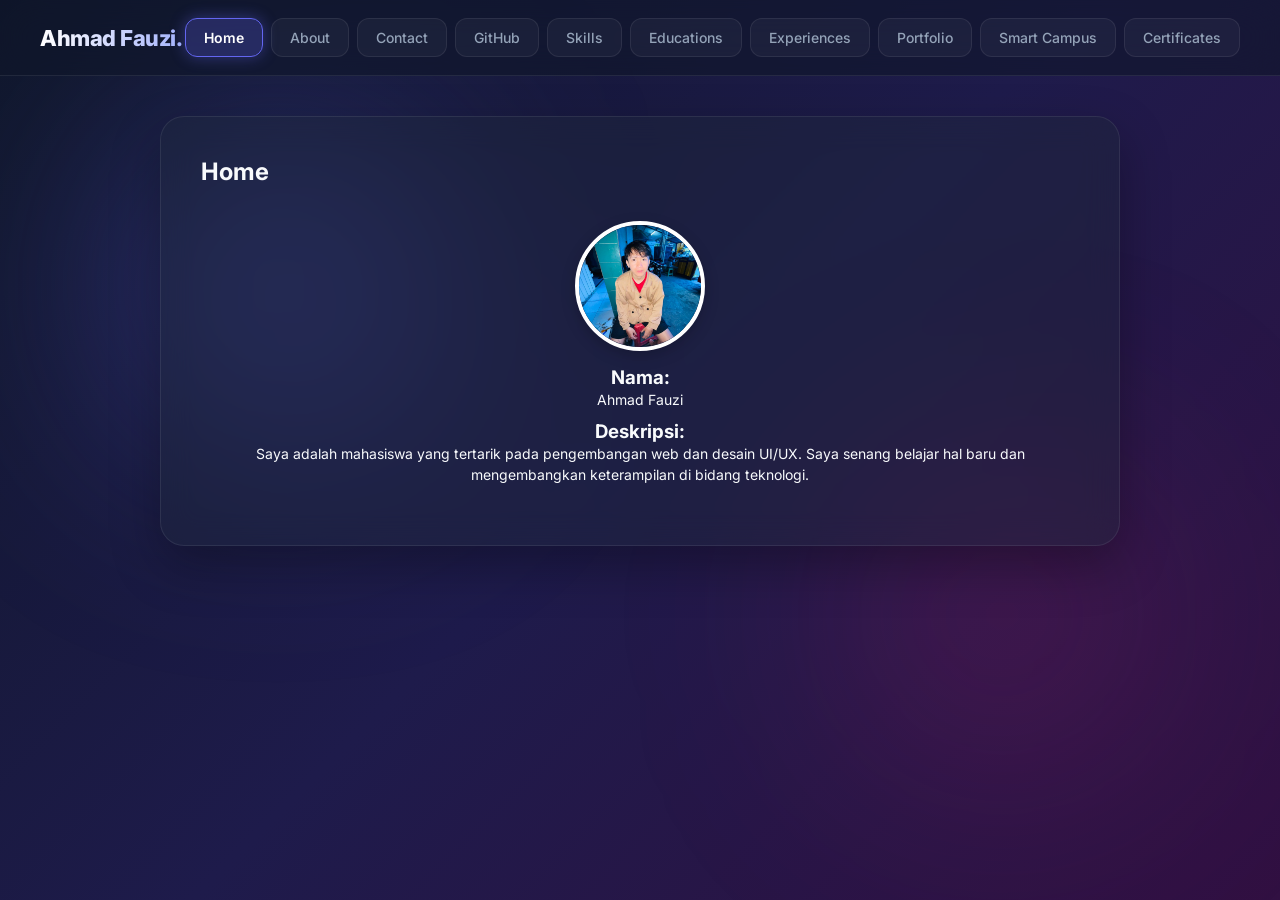
==== commit e4e85e8d: "Add files via upload" ====
--- a/index.html
+++ b/index.html
@@ -1,360 +1,228 @@
 <!DOCTYPE html>
 <html lang="id">
 <head>
-    <meta charset="UTF-8">
-    <meta name="viewport" content="width=device-width, initial-scale=1.0">
-    <title>My Smart Campus</title>
-    <link rel="stylesheet" href="https://cdn.jsdelivr.net/npm/bootstrap@5.3.0/dist/css/bootstrap.min.css">
-    <link rel="stylesheet" href="https://fonts.googleapis.com/css2?family=Inter:wght@400;600;700;800&display=swap">
-    <link rel="stylesheet" href="style.css">
-    <link rel="manifest" href="manifest.json">
+<meta charset="UTF-8">
+<meta name="viewport" content="width=device-width, initial-scale=1.0">
+<title>CV Portfolio</title>
+
+<script src="https://code.jquery.com/jquery-3.6.0.min.js"></script>
+
+<style>
+:root {
+  --bg-gradient: linear-gradient(135deg, #0f172a 0%, #1e1b4b 50%, #311042 100%);
+  --glass-bg: rgba(255, 255, 255, 0.04);
+  --glass-bg-hover: rgba(255, 255, 255, 0.12);
+  --glass-bg-active: rgba(99, 102, 241, 0.25);
+  --glass-border: rgba(255, 255, 255, 0.08);
+  --text-main: #f8fafc;
+  --text-muted: #94a3b8;
+  --accent-color: #6366f1;
+  --accent-glow: rgba(99, 102, 241, 0.4);
+}
+
+*{
+  margin:0;
+  padding:0;
+  box-sizing:border-box;
+  font-family:'Inter', 'Segoe UI', sans-serif;
+}
+
+body{
+  background: var(--bg-gradient);
+  color: var(--text-main);
+  min-height:100vh;
+  overflow-x: hidden;
+}
+
+/* BACKGROUND GLOW DECORATIONS */
+body::before, body::after {
+  content: "";
+  position: absolute;
+  width: 300px;
+  height: 300px;
+  border-radius: 50%;
+  background: var(--accent-glow);
+  filter: blur(120px);
+  z-index: -1;
+  pointer-events: none;
+}
+body::before { top: 15%; left: 10%; }
+body::after { bottom: 15%; right: 10%; background: rgba(219, 39, 119, 0.2); }
+
+/* NAVBAR */
+.navbar{
+  display:flex;
+  justify-content:space-between;
+  align-items:center;
+  padding:18px 40px;
+  background: rgba(15, 23, 42, 0.6);
+  backdrop-filter: blur(20px);
+  -webkit-backdrop-filter: blur(20px);
+  border-bottom: 1px solid var(--glass-border);
+  position:sticky;
+  top:0;
+  z-index:1000;
+}
+
+.logo{
+  color: var(--text-main);
+  font-weight: 800;
+  font-size: 22px;
+  letter-spacing: -0.5px;
+  background: linear-gradient(to right, #ffffff, #a5b4fc);
+  -webkit-background-clip: text;
+  -webkit-text-fill-color: transparent;
+}
+
+.menu{
+  display:flex;
+  flex-direction: row !important;
+  position: static !important;
+  width: auto !important;
+  background: transparent !important;
+  padding: 0 !important;
+  box-shadow: none !important;
+  gap:8px;
+}
+
+.menu button{
+  padding: 10px 18px;
+  border: 1px solid var(--glass-border);
+  border-radius: 12px;
+  background: var(--glass-bg);
+  color: var(--text-muted);
+  font-size: 14px;
+  font-weight: 500;
+  cursor:pointer;
+  transition: all 0.3s cubic-bezier(0.4, 0, 0.2, 1);
+}
+
+.menu button:hover{
+  background: var(--glass-bg-hover);
+  color: var(--text-main);
+  border-color: rgba(255, 255, 255, 0.2);
+  transform: translateY(-1px);
+}
+
+.menu button.active{
+  background: var(--glass-bg-active);
+  color: #fff;
+  border-color: var(--accent-color);
+  box-shadow: 0 0 15px var(--accent-glow);
+  font-weight: 600;
+}
+
+/* HAMBURGER */
+.hamburger{
+  display:none;
+  flex-direction:column;
+  cursor:pointer;
+  padding: 5px;
+}
+
+.hamburger div{
+  width:24px;
+  height:2px;
+  background: var(--text-main);
+  margin:4px 0;
+  transition: 0.3s;
+  border-radius: 2px;
+}
+
+/* CONTENT CONTAINER */
+#content{
+  max-width:960px;
+  margin: 40px auto;
+  background: rgba(30, 41, 59, 0.4);
+  backdrop-filter: blur(16px);
+  -webkit-backdrop-filter: blur(16px);
+  border: 1px solid var(--glass-border);
+  padding: 40px;
+  border-radius: 24px;
+  box-shadow: 0 20px 50px rgba(0, 0, 0, 0.3);
+  min-height: 400px;
+  animation: fade 0.5s cubic-bezier(0.4, 0, 0.2, 1);
+}
+
+@keyframes fade{
+  from{opacity:0; transform:translateY(16px);}
+  to{opacity:1; transform:translateY(0);}
+}
+
+/* RESPONSIVE: KHUSUS TAMPILAN HP DAN TABLET */
+@media(max-width:992px){
+  .navbar { padding: 15px 20px; }
+  
+  .menu{
+    display: none !important;
+    flex-direction: column !important;
+    position: absolute !important;
+    top: 100%;
+    left:0;
+    width:100% !important;
+    background: rgba(15, 23, 42, 0.95) !important;
+    backdrop-filter: blur(25px);
+    -webkit-backdrop-filter: blur(25px);
+    padding: 20px !important;
+    gap: 10px;
+    border-bottom: 1px solid var(--glass-border);
+    box-shadow: 0 15px 30px rgba(0,0,0,0.5);
+  }
+
+  .menu.show{
+    display:flex !important;
+  }
+
+  .menu button{
+    width:100%;
+    padding: 12px;
+  }
+
+  .hamburger{
+    display:flex;
+  }
+}
+
+button:active{
+  transform:scale(0.98);
+}
+</style>
+<link href="https://fonts.googleapis.com/css2?family=Inter:wght@400;500;600;700;800&display=swap" rel="stylesheet">
 </head>
+
 <body>
 
-    <div class="mobile-wrapper">
-        
-        <div id="splash-screen" class="splash-container">
-            <div class="splash-logo">🎓</div>
-            <h2 class="splash-title text-white fw-bold">Smart Campus</h2>
-            <p class="splash-subtitle text-white-50 small">Masoem University Mobile App</p>
-            <div class="spinner-border text-white mt-4" role="status"></div>
-        </div>
-
-        <div id="login-page" class="login-container" style="display:none;">
-            <div class="login-card text-center">
-                <div class="login-icon">🔐</div>
-                <h3 class="fw-bold mb-1">Selamat Datang</h3>
-                <p class="text-muted small mb-4">Silakan masuk dengan akun SIAKAD Anda</p>
-                <div class="form-floating mb-3">
-                    <input type="text" id="username" class="form-control" placeholder="NIM Mahasiswa" value="202604001">
-                    <label for="username">NIM Mahasiswa</label>
-                </div>
-                <button class="btn btn-indigo w-100 py-2.5 fw-bold" onclick="handleLogin()">Masuk Aplikasi</button>
-            </div>
-        </div>
-
-        <div id="main-content" style="display:none; height: 100%;">
-            <header class="p-3 sticky-top d-flex justify-content-between align-items-center" style="background: var(--card-glass-bg); backdrop-filter: blur(10px); border-bottom: 1px solid var(--border-glass); z-index: 1040;">
-                <h5 id="page-title" class="m-0 fw-bold" style="color: var(--text-main);">Dashboard</h5>
-                <button onclick="toggleTheme()" class="btn btn-sm btn-outline-indigo rounded-circle d-flex align-items-center justify-content-center" style="width: 35px; height: 35px; padding:0;">🌓</button>
-            </header>
-
-            <main class="content-area">
-                
-                <section id="dashboard" class="page">
-                    <div class="smart-card p-3 mb-3 text-white" style="background: var(--primary-gradient); border: none;">
-                        <h6 class="fw-bold opacity-75 mb-1">Inspirasi Hari Ini ✨</h6>
-                        <div id="quote-area" class="small fst-italic">"Memuat motivasi akademik..."</div>
-                    </div>
-
-                    <div class="smart-card p-3 mb-3">
-                        <div class="d-flex align-items-center gap-2 mb-2">
-                            <span style="font-size: 1.1rem;">📌</span>
-                            <h6 class="fw-bold m-0" style="color: var(--primary-indigo);">Kuliah Hari Ini</h6>
-                        </div>
-                        <div id="schedule-highlight">
-                            <div class="placeholder-glow">
-                                <span class="placeholder col-8 mb-1"></span>
-                                <span class="placeholder col-5"></span>
-                            </div>
-                        </div>
-                    </div>
-                </section>
-
-                <section id="jadwal" class="page" style="display:none;">
-                    <div class="d-flex justify-content-between align-items-center mb-1">
-                        <h5 class="fw-bold m-0" style="color: var(--text-main);">Jadwal Kuliah</h5>
-                        <span class="badge bg-indigo-gradient rounded-pill px-3 py-1.5 fw-semibold" style="font-size: 0.65rem;">D3 KA</span>
-                    </div>
-                    <p class="text-muted mb-3" style="font-size: 0.75rem;">Daftar mata kuliah semester berjalan.</p>
-                    <div id="schedule-list" class="d-flex flex-column gap-2"></div>
-                </section>
-
-                <section id="tugas" class="page" style="display:none;">
-                    <h5 class="fw-bold mb-1" style="color: var(--text-main);">Misi Akademik</h5>
-                    <p class="text-muted mb-3" style="font-size: 0.75rem;">Kelola tugas mata kuliah Anda.</p>
-                    <div class="input-group mb-3 shadow-sm rounded-3 overflow-hidden" style="border: 1px solid var(--border-glass);">
-                        <input type="text" id="task-input" class="form-control border-0 py-2.5" placeholder="Tulis tugas baru..." style="background: var(--card-glass-bg); color: var(--text-main); font-size: 0.85rem;">
-                        <button class="btn btn-indigo px-4 fw-semibold" onclick="addTask()">Tambah</button>
-                    </div>
-                    <div id="task-list" class="d-flex flex-column gap-2"></div>
-                </section>
-
-                <section id="notifikasi" class="page" style="display:none;">
-                    <h5 class="fw-bold mb-3" style="color: var(--text-main);">Pemberitahuan</h5>
-                    <div class="smart-card p-3 mb-2 d-flex gap-3 align-items-start">
-                        <div class="p-2 bg-primary-subtle text-primary rounded-3">📢</div>
-                        <div>
-                            <strong class="d-block text-main small" style="color: var(--text-main);">Batas Pengumpulan Laporan PAL</strong>
-                            <small class="text-muted d-block mt-1" style="font-size: 0.72rem;">Pastikan draf laporan Bab I dan Bab II mengenai Sistem Informasi Perpustakaan sudah siap.</small>
-                        </div>
-                    </div>
-                </section>
-
-                <section id="profil" class="page" style="display:none;">
-                    <h5 class="fw-bold mb-3" style="color: var(--text-main);">Profil Pengembang</h5>
-                    
-                    <div class="smart-card p-3 text-center mb-3">
-                        <img src="ahmad.jpg" alt="ahmad" class="rounded-circle border border-3 border-primary shadow-sm mb-2" style="width: 85px; height: 85px; object-fit: cover;">
-                        <h6 class="fw-bold m-0" style="color: var(--text-main);">ahmad</h6>
-                        <p class="text-indigo small fw-semibold mb-0">D3 Komputerisasi Akuntansi</p>
-                    </div>
-
-                    <div class="smart-card p-3 mb-3">
-                        <p class="fw-bold text-center mb-3" style="font-size: 0.8rem; color: var(--text-main);">Eksperimen Hardware Web API</p>
-                        <div class="d-flex justify-content-around align-items-center text-center">
-                            
-                            <div class="feature-item" onclick="jalankanFitur(1)">
-                                <div class="feature-icon-circle">📷</div>
-                                <span class="feature-label">Camera</span>
-                            </div>
-
-                            <div class="feature-item" onclick="jalankanFitur(2)">
-                                <div class="feature-icon-circle">📍</div>
-                                <span class="feature-label">Location</span>
-                            </div>
-
-                            <div class="feature-item" onclick="jalankanFitur(3)">
-                                <div class="feature-icon-circle">🎙️</div>
-                                <span class="feature-label">Voice</span>
-                            </div>
-
-                        </div>
-                    </div>
-
-                    <div id="box-hasil-fitur" class="smart-card p-3 mb-3 text-center" style="display: none; background: rgba(99, 102, 241, 0.05);">
-                        <h6 id="judul-hasil" class="fw-bold text-indigo mb-2" style="font-size: 0.82rem;"></h6>
-                        
-                        <div id="container-konten-fitur">
-                            <div id="konten-hasil" class="small text-muted mb-2" style="font-size: 0.78rem;"></div>
-                            
-                            <video id="webcam-preview" autoplay playsinline class="w-100 rounded-3 border d-none mb-2" style="max-height: 180px; object-fit: cover; background: #000;"></video>
-                            
-                            <button id="btn-action-fitur" class="btn btn-sm btn-danger d-none w-100" style="font-size: 0.75rem; border-radius: 8px;"></button>
-                        </div>
-                    </div>
-
-                    <div class="d-flex flex-column gap-2 mb-4">
-                        <a href="https://smart-mz5t.vercel.app" target="_blank" class="btn btn-outline-indigo py-2 small d-block">🔗 Lihat Portofolio CV Online</a>
-                        <a href="https://github.com/fauzi-svg" target="_blank" class="btn btn-dark py-2 small shadow-sm d-block" style="border-radius: 12px; background: #1e293b;">🐙 Kunjungi GitHub Profile</a>
-                    </div><!DOCTYPE html>
-<html lang="id">
-<head>
-    <meta charset="UTF-8">
-    <meta name="viewport" content="width=device-width, initial-scale=1.0">
-    <title>My Smart Campus</title>
-    <link rel="stylesheet" href="https://cdn.jsdelivr.net/npm/bootstrap@5.3.0/dist/css/bootstrap.min.css">
-    <link rel="stylesheet" href="https://fonts.googleapis.com/css2?family=Inter:wght@400;600;700;800&display=swap">
-    <link rel="stylesheet" href="style.css">
-    <link rel="manifest" href="manifest.json">
-</head>
-<body>
-
-    <div class="mobile-wrapper">
-        
-        <div id="splash-screen" class="splash-container">
-            <div class="splash-logo">🎓</div>
-            <h2 class="splash-title text-white fw-bold">Smart Campus</h2>
-            <p class="splash-subtitle text-white-50 small">Masoem University Mobile App</p>
-            <div class="spinner-border text-white mt-4" role="status"></div>
-        </div>
-
-        <div id="login-page" class="login-container" style="display:none;">
-            <div class="login-card text-center">
-                <div class="login-icon">🔐</div>
-                <h3 class="fw-bold mb-1">Selamat Datang</h3>
-                <p class="text-muted small mb-4">Silakan masuk dengan akun SIAKAD Anda</p>
-                <div class="form-floating mb-3">
-                    <input type="text" id="username" class="form-control" placeholder="NIM Mahasiswa" value="202604001">
-                    <label for="username">NIM Mahasiswa</label>
-                </div>
-                <button class="btn btn-indigo w-100 py-2.5 fw-bold" onclick="handleLogin()">Masuk Aplikasi</button>
-            </div>
-        </div>
-
-        <div id="main-content" style="display:none; height: 100%;">
-            <header class="p-3 sticky-top d-flex justify-content-between align-items-center" style="background: var(--card-glass-bg); backdrop-filter: blur(10px); border-bottom: 1px solid var(--border-glass); z-index: 1040;">
-                <h5 id="page-title" class="m-0 fw-bold" style="color: var(--text-main);">Dashboard</h5>
-                <button onclick="toggleTheme()" class="btn btn-sm btn-outline-indigo rounded-circle d-flex align-items-center justify-content-center" style="width: 35px; height: 35px; padding:0;">🌓</button>
-            </header>
-
-            <main class="content-area">
-                
-                <section id="dashboard" class="page">
-                    <div class="smart-card p-3 mb-3 text-white" style="background: var(--primary-gradient); border: none;">
-                        <h6 class="fw-bold opacity-75 mb-1">Inspirasi Hari Ini ✨</h6>
-                        <div id="quote-area" class="small fst-italic">"Memuat motivasi akademik..."</div>
-                    </div>
-
-                    <div class="smart-card p-3 mb-3">
-                        <div class="d-flex align-items-center gap-2 mb-2">
-                            <span style="font-size: 1.1rem;">📌</span>
-                            <h6 class="fw-bold m-0" style="color: var(--primary-indigo);">Kuliah Hari Ini</h6>
-                        </div>
-                        <div id="schedule-highlight">
-                            <div class="placeholder-glow">
-                                <span class="placeholder col-8 mb-1"></span>
-                                <span class="placeholder col-5"></span>
-                            </div>
-                        </div>
-                    </div>
-                </section>
-
-                <section id="jadwal" class="page" style="display:none;">
-                    <div class="d-flex justify-content-between align-items-center mb-1">
-                        <h5 class="fw-bold m-0" style="color: var(--text-main);">Jadwal Kuliah</h5>
-                        <span class="badge bg-indigo-gradient rounded-pill px-3 py-1.5 fw-semibold" style="font-size: 0.65rem;">D3 KA</span>
-                    </div>
-                    <p class="text-muted mb-3" style="font-size: 0.75rem;">Daftar mata kuliah semester berjalan.</p>
-                    <div id="schedule-list" class="d-flex flex-column gap-2"></div>
-                </section>
-
-                <section id="tugas" class="page" style="display:none;">
-                    <h5 class="fw-bold mb-1" style="color: var(--text-main);">Misi Akademik</h5>
-                    <p class="text-muted mb-3" style="font-size: 0.75rem;">Kelola tugas mata kuliah Anda.</p>
-                    <div class="input-group mb-3 shadow-sm rounded-3 overflow-hidden" style="border: 1px solid var(--border-glass);">
-                        <input type="text" id="task-input" class="form-control border-0 py-2.5" placeholder="Tulis tugas baru..." style="background: var(--card-glass-bg); color: var(--text-main); font-size: 0.85rem;">
-                        <button class="btn btn-indigo px-4 fw-semibold" onclick="addTask()">Tambah</button>
-                    </div>
-                    <div id="task-list" class="d-flex flex-column gap-2"></div>
-                </section>
-
-                <section id="notifikasi" class="page" style="display:none;">
-                    <h5 class="fw-bold mb-3" style="color: var(--text-main);">Pemberitahuan</h5>
-                    <div class="smart-card p-3 mb-2 d-flex gap-3 align-items-start">
-                        <div class="p-2 bg-primary-subtle text-primary rounded-3">📢</div>
-                        <div>
-                            <strong class="d-block text-main small" style="color: var(--text-main);">Batas Pengumpulan Laporan PAL</strong>
-                            <small class="text-muted d-block mt-1" style="font-size: 0.72rem;">Pastikan draf laporan Bab I dan Bab II mengenai Sistem Informasi Perpustakaan sudah siap.</small>
-                        </div>
-                    </div>
-                </section>
-
-                <section id="profil" class="page" style="display:none;">
-                    <h5 class="fw-bold mb-3" style="color: var(--text-main);">Profil Pengembang</h5>
-                    
-                    <div class="smart-card p-3 text-center mb-3">
-                        <img src="ahmad.jpg" alt="ahmad" class="rounded-circle border border-3 border-primary shadow-sm mb-2" style="width: 85px; height: 85px; object-fit: cover;">
-                        <h6 class="fw-bold m-0" style="color: var(--text-main);">ahmad</h6>
-                        <p class="text-indigo small fw-semibold mb-0">D3 Komputerisasi Akuntansi</p>
-                    </div>
-
-                    <div class="smart-card p-3 mb-3">
-                        <p class="fw-bold text-center mb-3" style="font-size: 0.8rem; color: var(--text-main);">Eksperimen Hardware Web API</p>
-                        <div class="d-flex justify-content-around align-items-center text-center">
-                            
-                            <div class="feature-item" onclick="jalankanFitur(1)">
-                                <div class="feature-icon-circle">📷</div>
-                                <span class="feature-label">Camera</span>
-                            </div>
-
-                            <div class="feature-item" onclick="jalankanFitur(2)">
-                                <div class="feature-icon-circle">📍</div>
-                                <span class="feature-label">Location</span>
-                            </div>
-
-                            <div class="feature-item" onclick="jalankanFitur(3)">
-                                <div class="feature-icon-circle">🎙️</div>
-                                <span class="feature-label">Voice</span>
-                            </div>
-
-                        </div>
-                    </div>
-
-                    <div id="box-hasil-fitur" class="smart-card p-3 mb-3 text-center" style="display: none; background: rgba(99, 102, 241, 0.05);">
-                        <h6 id="judul-hasil" class="fw-bold text-indigo mb-2" style="font-size: 0.82rem;"></h6>
-                        
-                        <div id="container-konten-fitur">
-                            <div id="konten-hasil" class="small text-muted mb-2" style="font-size: 0.78rem;"></div>
-                            
-                            <video id="webcam-preview" autoplay playsinline class="w-100 rounded-3 border d-none mb-2" style="max-height: 180px; object-fit: cover; background: #000;"></video>
-                            
-                            <button id="btn-action-fitur" class="btn btn-sm btn-danger d-none w-100" style="font-size: 0.75rem; border-radius: 8px;"></button>
-                        </div>
-                    </div>
-
-                    <div class="d-flex flex-column gap-2 mb-4">
-                        <a href="../index.html" class="btn btn-outline-secondary py-2 small d-block">⬅️ Kembali ke CV Portfolio (Lokal)</a>
-                        <a href="https://smart-mz5t.vercel.app" target="_blank" class="btn btn-outline-indigo py-2 small d-block">🔗 Lihat Portofolio CV Online</a>
-                        <a href="https://github.com/fauzi-svg" target="_blank" class="btn btn-dark py-2 small shadow-sm d-block" style="border-radius: 12px; background: #1e293b;">🐙 Kunjungi GitHub Profile</a>
-                    </div>
-                    
-                    <div style="height: 40px;"></div>
-                </section>
-            </main>
-
-            <nav class="navbar-bottom">
-                <button class="nav-btn active" id="btn-dashboard" onclick="showPage('dashboard', 'Dashboard')">
-                    <span class="nav-icon">🏠</span><span class="nav-text">Home</span>
-                </button>
-                <button class="nav-btn" id="btn-jadwal" onclick="showPage('jadwal', 'Jadwal')">
-                    <span class="nav-icon">📅</span><span class="nav-text">Jadwal</span>
-                </button>
-                <button class="nav-btn" id="btn-tugas" onclick="showPage('tugas', 'Tugas')">
-                    <span class="nav-icon">📝</span><span class="nav-text">Misi</span>
-                </button>
-                <button class="nav-btn" id="btn-notifikasi" onclick="showPage('notifikasi', 'Notif')">
-                    <span class="nav-icon">🔔</span><span class="nav-text">Notif</span>
-                </button>
-                <button class="nav-btn" id="btn-profil" onclick="showPage('profil', 'Profil')">
-                    <span class="nav-icon">👤</span><span class="nav-text">Profil</span>
-                </button>
-            </nav>
-        </div>
-
-        <div class="toast-container position-absolute bottom-0 start-50 translate-middle-x mb-5 p-3" style="z-index: 1060; width: 90%;">
-            <div id="app-toast" class="toast align-items-center text-white bg-dark border-0 rounded-3 shadow" role="alert" aria-live="assertive" aria-atomic="true">
-                <div class="d-flex">
-                    <div class="toast-body small fw-medium" id="toast-message">Sistem operasional.</div>
-                    <button type="button" class="btn-close btn-close-white me-2 m-auto" data-bs-dismiss="toast" aria-label="Close"></button>
-                </div>
-            </div>
-        </div>
-
-    </div>
-
-    <script src="https://code.jquery.com/jquery-3.6.0.min.js"></script>
-    <script src="https://cdn.jsdelivr.net/npm/bootstrap@5.3.0/dist/js/bootstrap.bundle.min.js"></script>
-    <script src="script.js"></script>
-</body>
-</html>
-                    
-                    <div style="height: 40px;"></div>
-                </section>
-            </main>
-
-            <nav class="navbar-bottom">
-                <button class="nav-btn active" id="btn-dashboard" onclick="showPage('dashboard', 'Dashboard')">
-                    <span class="nav-icon">🏠</span><span class="nav-text">Home</span>
-                </button>
-                <button class="nav-btn" id="btn-jadwal" onclick="showPage('jadwal', 'Jadwal')">
-                    <span class="nav-icon">📅</span><span class="nav-text">Jadwal</span>
-                </button>
-                <button class="nav-btn" id="btn-tugas" onclick="showPage('tugas', 'Tugas')">
-                    <span class="nav-icon">📝</span><span class="nav-text">Misi</span>
-                </button>
-                <button class="nav-btn" id="btn-notifikasi" onclick="showPage('notifikasi', 'Notif')">
-                    <span class="nav-icon">🔔</span><span class="nav-text">Notif</span>
-                </button>
-                <button class="nav-btn" id="btn-profil" onclick="showPage('profil', 'Profil')">
-                    <span class="nav-icon">👤</span><span class="nav-text">Profil</span>
-                </button>
-            </nav>
-        </div>
-
-        <div class="toast-container position-absolute bottom-0 start-50 translate-middle-x mb-5 p-3" style="z-index: 1060; width: 90%;">
-            <div id="app-toast" class="toast align-items-center text-white bg-dark border-0 rounded-3 shadow" role="alert" aria-live="assertive" aria-atomic="true">
-                <div class="d-flex">
-                    <div class="toast-body small fw-medium" id="toast-message">Sistem operasional.</div>
-                    <button type="button" class="btn-close btn-close-white me-2 m-auto" data-bs-dismiss="toast" aria-label="Close"></button>
-                </div>
-            </div>
-        </div>
-
-    </div>
-
-    <script src="https://code.jquery.com/jquery-3.6.0.min.js"></script>
-    <script src="https://cdn.jsdelivr.net/npm/bootstrap@5.3.0/dist/js/bootstrap.bundle.min.js"></script>
-    <script src="script.js"></script>
+<div class="navbar">
+  <div class="logo">Ahmad Fauzi.</div>
+
+  <div class="hamburger" id="hamburger">
+    <div></div>
+    <div></div>
+    <div></div>
+  </div>
+
+  <div class="menu" id="menu">
+    <button id="homeBtn" class="active">Home</button>
+    <button id="aboutBtn">About</button>
+    <button id="contactBtn">Contact</button>
+    <button id="githubBtn">GitHub</button>
+    <button id="skillsBtn">Skills</button>
+    <button id="eduBtn">Educations</button>
+    <button id="expBtn">Experiences</button>
+    <button id="portBtn">Portfolio</button>
+    <button id="smartBtn">Smart Campus</button>
+    <button id="certBtn">Certificates</button>
+  </div>
+</div>
+
+<div id="content">
+  <div style="text-align:center; padding: 40px 0;">
+    <h2 style="font-weight: 700; margin-bottom: 8px; letter-spacing: -0.5px;">Welcome</h2>
+    <p style="color: var(--text-muted); font-size: 15px;">Silakan pilih menu di atas untuk menjelajahi CV</p>
+  </div>
+</div>
+
+<script src="app.js"></script>
+
 </body>
 </html>
